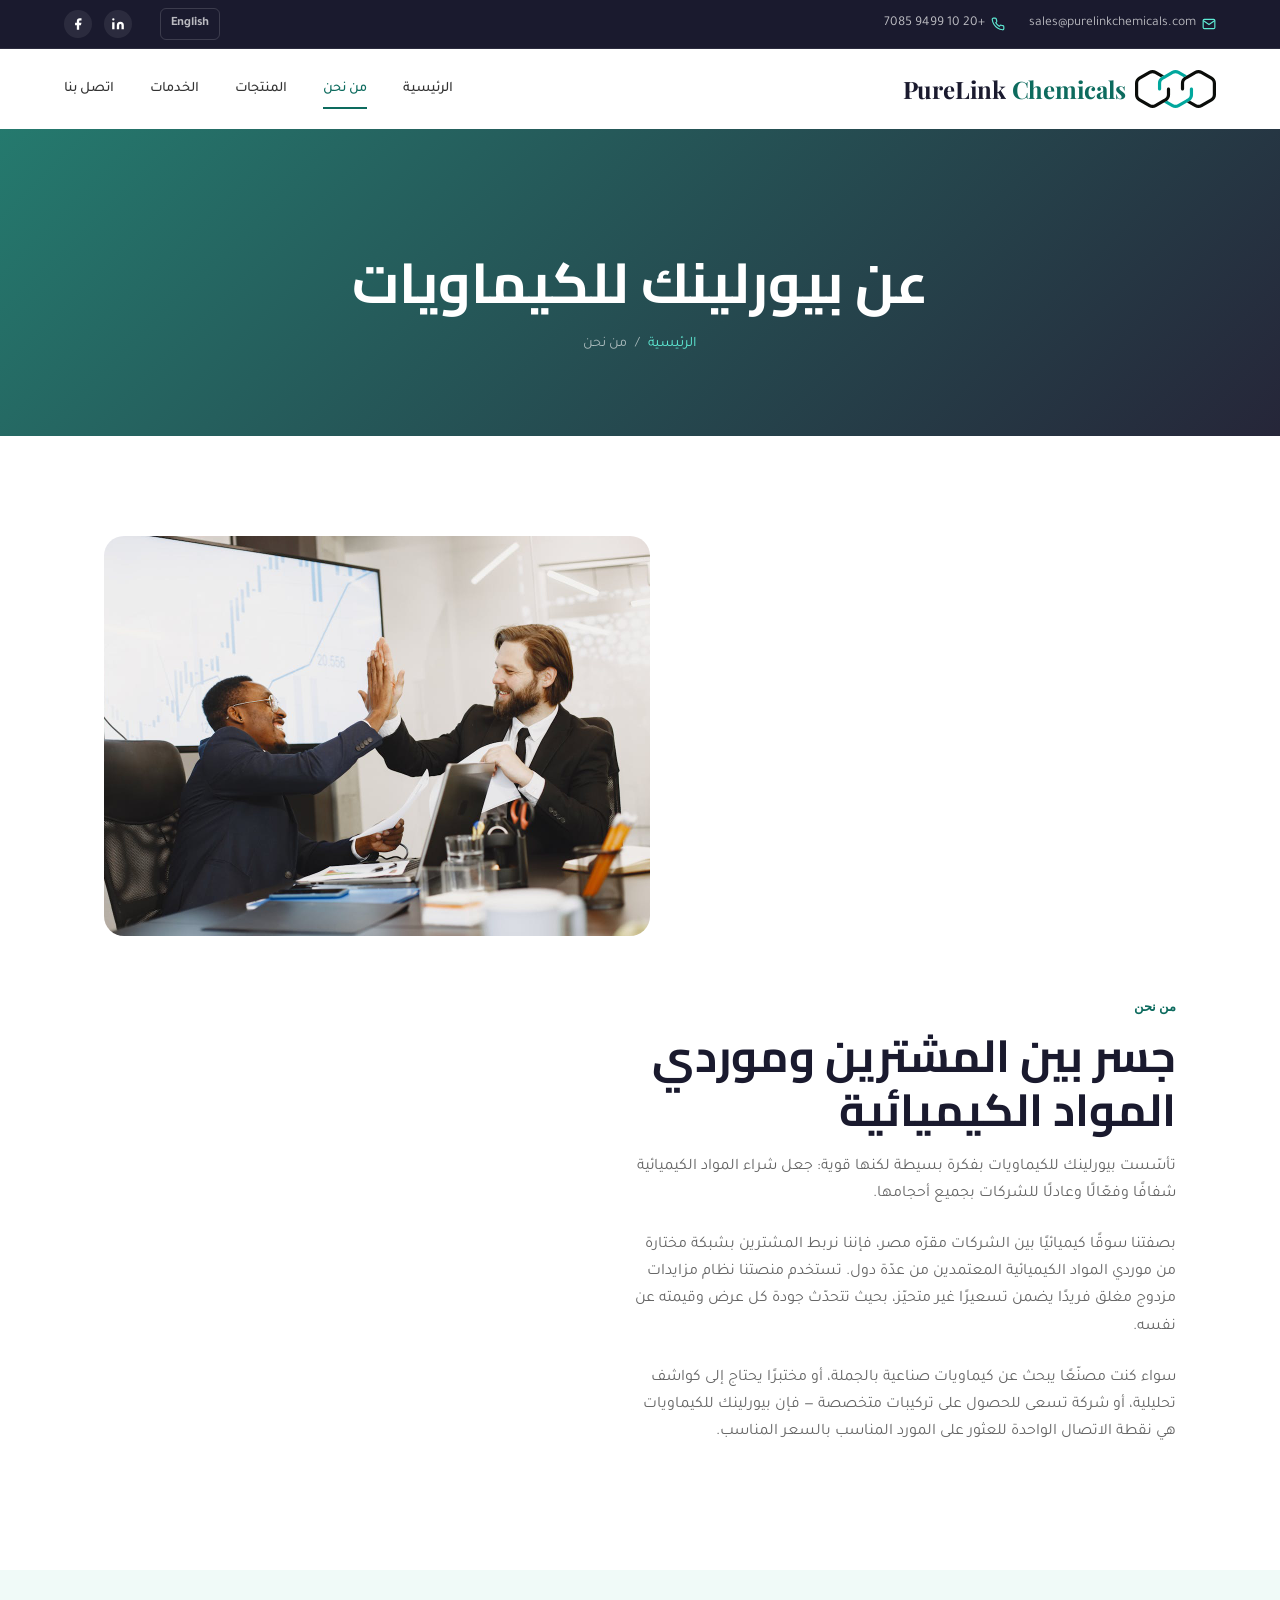
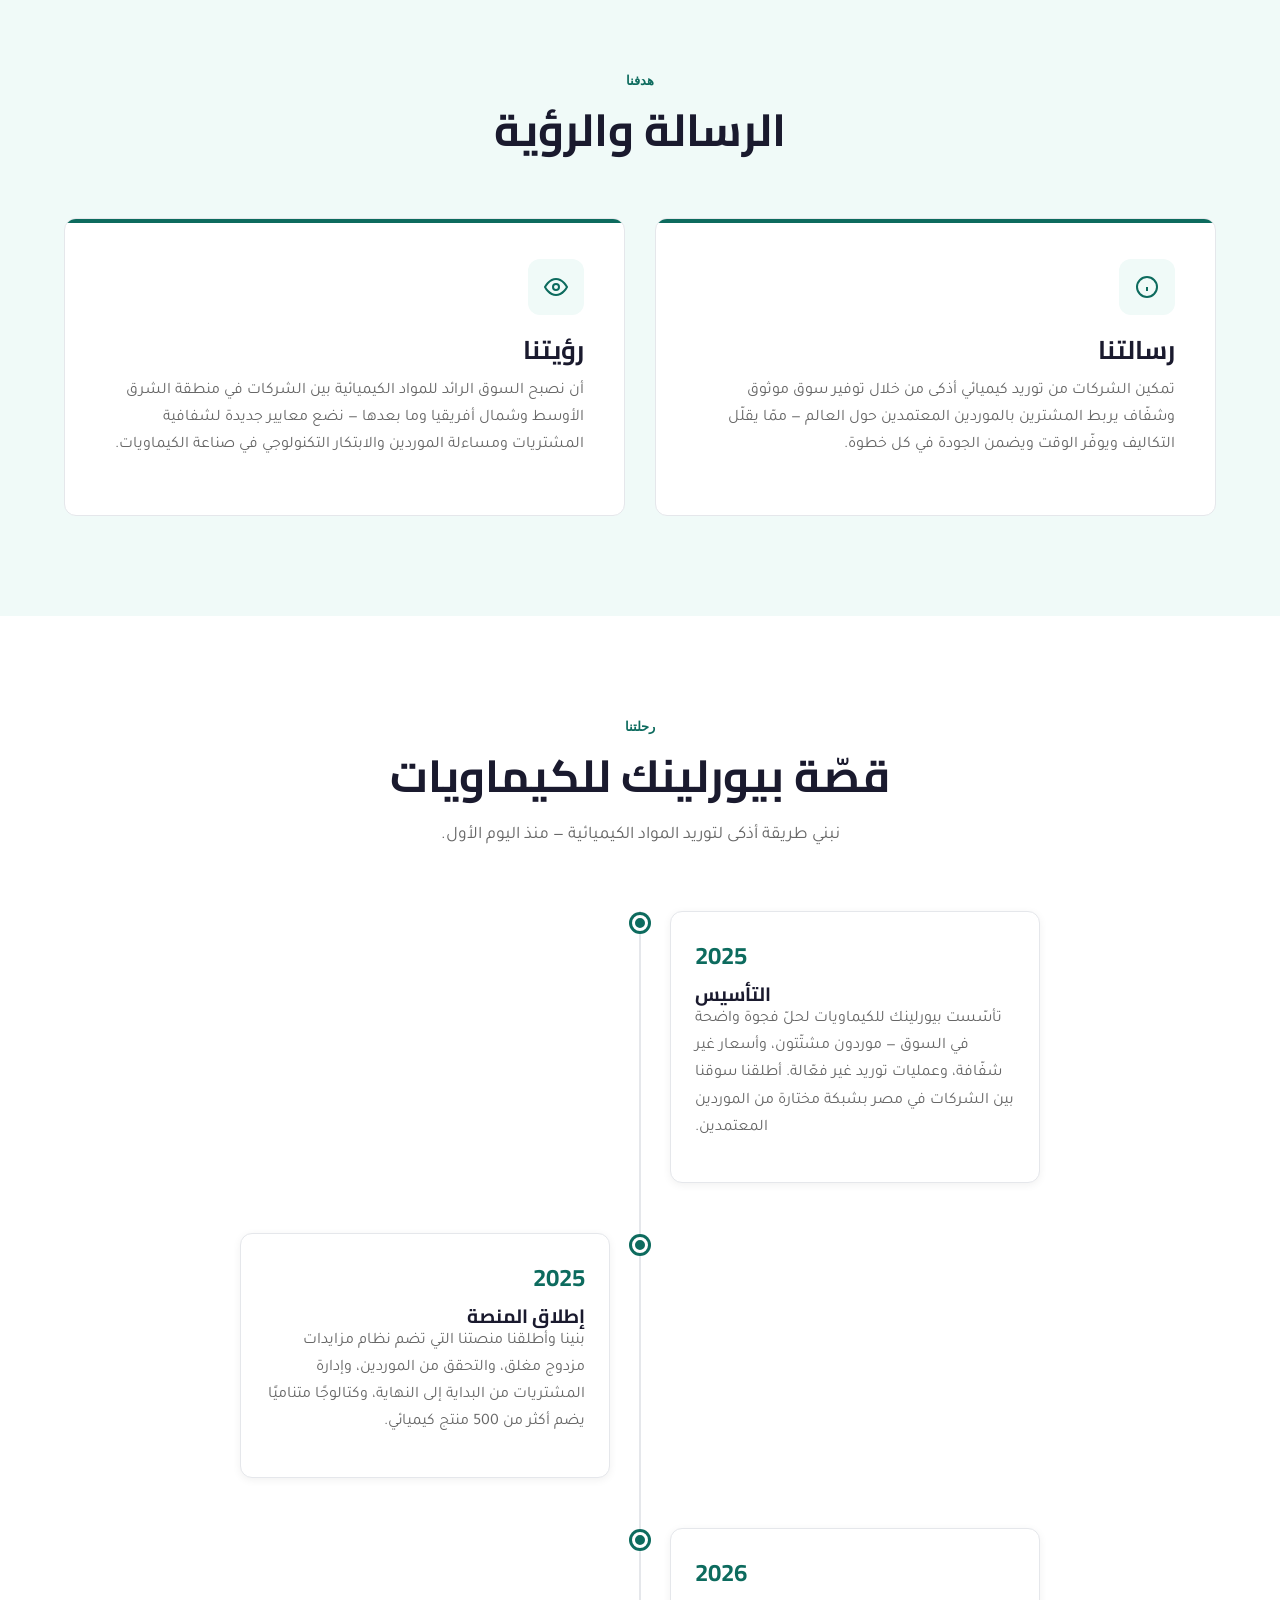
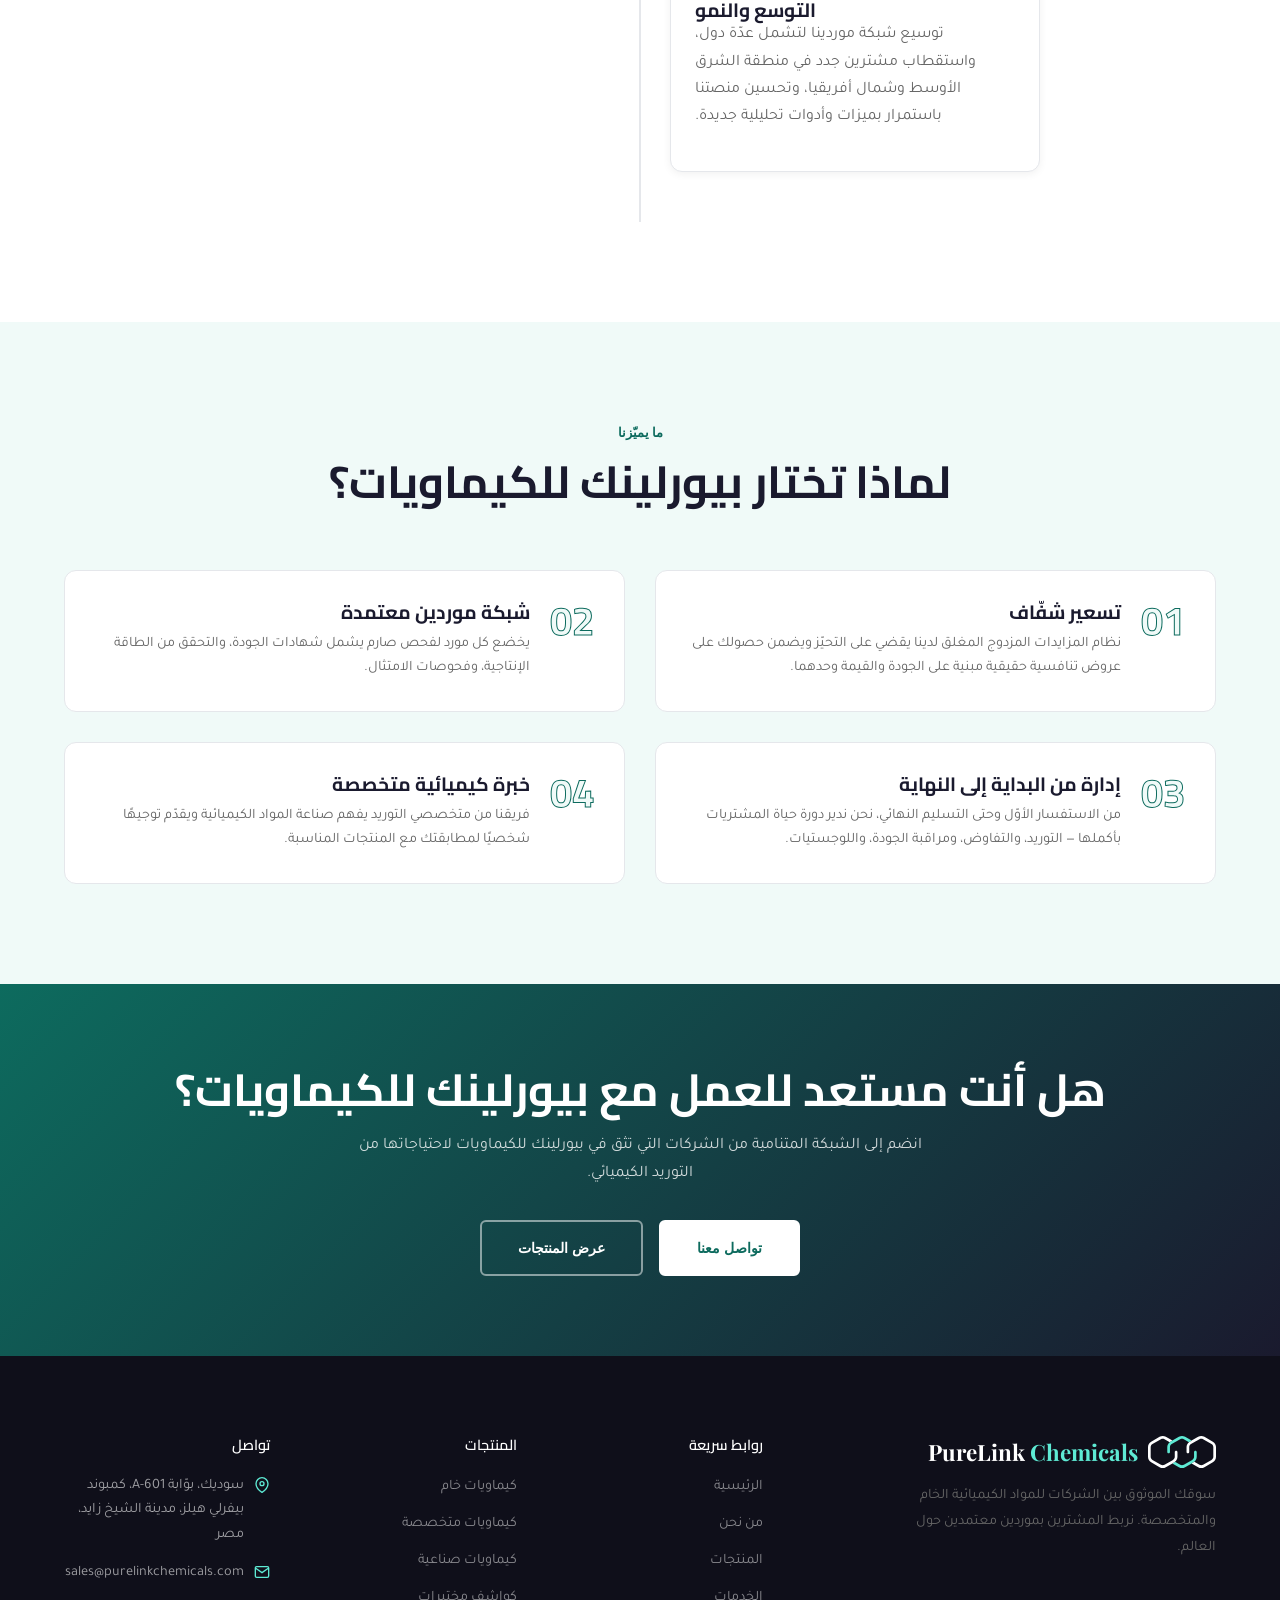
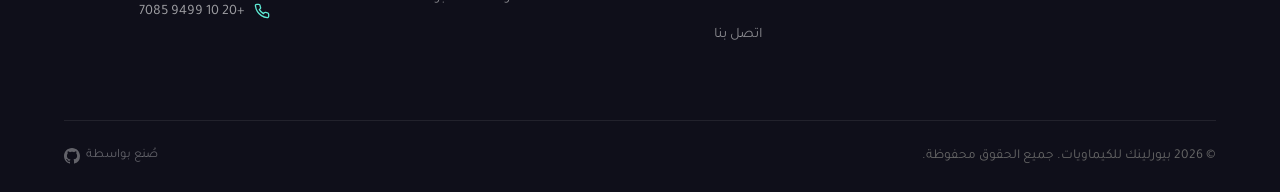
==== about-ar.html @ b77b75c4 "Add Arabic version of services page with comprehensive content and layout" ====
<!DOCTYPE html>
<html lang="ar" dir="rtl">
<head>
  <meta charset="UTF-8">
  <meta name="viewport" content="width=device-width, initial-scale=1.0">
  <meta name="description" content="عن بيورلينك للكيماويات - تعرّف على مهمّتنا ورؤيتنا ورحلتنا كسوق رائد للمواد الكيميائية بين الشركات.">
  <title>من نحن | بيورلينك للكيماويات</title>
  <link rel="preconnect" href="https://fonts.googleapis.com">
  <link rel="preconnect" href="https://fonts.gstatic.com" crossorigin>
  <link href="https://fonts.googleapis.com/css2?family=Inter:wght@300;400;500;600;700&family=Playfair+Display:wght@400;700&display=swap" rel="stylesheet">
  <link href="https://fonts.googleapis.com/css2?family=Cairo:wght@400;600;700&family=Tajawal:wght@300;400;500;700&display=swap" rel="stylesheet">
  <link rel="stylesheet" href="css/style.css">
  <link rel="icon" type="image/svg+xml" href="images/logo.svg">
  <link rel="icon" type="image/png" href="images/favicon.png">
  <link rel="alternate" hreflang="en" href="about.html">
  <link rel="alternate" hreflang="ar" href="about-ar.html">
  <link rel="alternate" hreflang="x-default" href="about.html">
</head>
<body>

  <!-- Top Bar -->
  <div class="topbar">
    <div class="container flex flex--between">
      <div class="topbar__left">
        <div class="topbar__item">
          <svg viewBox="0 0 24 24" fill="none" stroke="currentColor" stroke-width="2"><path d="M4 4h16c1.1 0 2 .9 2 2v12c0 1.1-.9 2-2 2H4c-1.1 0-2-.9-2-2V6c0-1.1.9-2 2-2z"/><polyline points="22,6 12,13 2,6"/></svg>
          <a href="mailto:sales@purelinkchemicals.com">sales@purelinkchemicals.com</a>
        </div>
        <div class="topbar__item">
          <svg viewBox="0 0 24 24" fill="none" stroke="currentColor" stroke-width="2"><path d="M22 16.92v3a2 2 0 0 1-2.18 2 19.79 19.79 0 0 1-8.63-3.07 19.5 19.5 0 0 1-6-6 19.79 19.79 0 0 1-3.07-8.67A2 2 0 0 1 4.11 2h3a2 2 0 0 1 2 1.72c.127.96.361 1.903.7 2.81a2 2 0 0 1-.45 2.11L8.09 9.91a16 16 0 0 0 6 6l1.27-1.27a2 2 0 0 1 2.11-.45c.907.339 1.85.573 2.81.7A2 2 0 0 1 22 16.92z"/></svg>
          <a href="tel:+201094997085">+20 10 9499 7085</a>
        </div>
      </div>
      <div class="topbar__right">
        <a href="about.html" class="topbar__lang" hreflang="en" lang="en">English</a>
        <div class="topbar__social">
          <a href="#" aria-label="LinkedIn"><svg viewBox="0 0 24 24"><path d="M16 8a6 6 0 0 1 6 6v7h-4v-7a2 2 0 0 0-2-2 2 2 0 0 0-2 2v7h-4v-7a6 6 0 0 1 6-6z M2 9h4v12H2z M4 2a2 2 0 1 1 0 4 2 2 0 0 1 0-4z"/></svg></a>
          <a href="#" aria-label="Facebook"><svg viewBox="0 0 24 24"><path d="M18 2h-3a5 5 0 0 0-5 5v3H7v4h3v8h4v-8h3l1-4h-4V7a1 1 0 0 1 1-1h3z"/></svg></a>
        </div>
      </div>
    </div>
  </div>

  <!-- Header -->
  <header class="header">
    <div class="header__inner">
      <a href="index-ar.html" class="header__logo">
        <img src="images/logo.svg" alt="PureLink Chemicals">
        <span class="header__logo-text">PureLink <span>Chemicals</span></span>
      </a>
      <nav class="nav" id="nav">
        <a href="index-ar.html" class="nav__link">الرئيسية</a>
        <a href="about-ar.html" class="nav__link nav__link--active">من نحن</a>
        <a href="products-ar.html" class="nav__link">المنتجات</a>
        <a href="services-ar.html" class="nav__link">الخدمات</a>
        <a href="contact-ar.html" class="nav__link">اتصل بنا</a>
      </nav>
      <button class="nav-toggle" aria-label="تبديل التنقل">
        <span></span><span></span><span></span>
      </button>
    </div>
  </header>

  <!-- Page Hero -->
  <section class="page-hero">
    <div class="container">
      <h1 class="page-hero__title">عن بيورلينك للكيماويات</h1>
      <div class="page-hero__breadcrumb">
        <a href="index-ar.html">الرئيسية</a>
        <span>/</span>
        <span>من نحن</span>
      </div>
    </div>
  </section>

  <!-- Who We Are -->
  <section class="section">
    <div class="container">
      <div class="content-row">
        <div class="content-row__image reveal-left" style="background-image: url('images/about-team.jpg');">
        </div>
        <div class="content-row__body reveal-right">
          <span class="section-label">من نحن</span>
          <h2>جسر بين المشترين وموردي المواد الكيميائية</h2>
          <p>تأسّست بيورلينك للكيماويات بفكرة بسيطة لكنها قوية: جعل شراء المواد الكيميائية شفافًا وفعّالًا وعادلًا للشركات بجميع أحجامها.</p>
          <p>بصفتنا سوقًا كيميائيًا بين الشركات مقرّه مصر، فإننا نربط المشترين بشبكة مختارة من موردي المواد الكيميائية المعتمدين من عدّة دول. تستخدم منصتنا نظام مزايدات مزدوج مغلق فريدًا يضمن تسعيرًا غير متحيّز، بحيث تتحدّث جودة كل عرض وقيمته عن نفسه.</p>
          <p>سواء كنت مصنّعًا يبحث عن كيماويات صناعية بالجملة، أو مختبرًا يحتاج إلى كواشف تحليلية، أو شركة تسعى للحصول على تركيبات متخصصة — فإن بيورلينك للكيماويات هي نقطة الاتصال الواحدة للعثور على المورد المناسب بالسعر المناسب.</p>
        </div>
      </div>
    </div>
  </section>

  <!-- Mission & Vision -->
  <section class="section section--light">
    <div class="container">
      <div class="text-center reveal" style="margin-bottom: 60px;">
        <span class="section-label">هدفنا</span>
        <h2 class="section-title">الرسالة والرؤية</h2>
      </div>
      <div class="grid grid--2">
        <div class="mv-card reveal">
          <div class="mv-card__icon">
            <svg viewBox="0 0 24 24" fill="none" stroke-width="2"><circle cx="12" cy="12" r="10"/><path d="M12 16v-4"/><path d="M12 8h.01"/></svg>
          </div>
          <h3>رسالتنا</h3>
          <p>تمكين الشركات من توريد كيميائي أذكى من خلال توفير سوق موثوق وشفّاف يربط المشترين بالموردين المعتمدين حول العالم — ممّا يقلّل التكاليف ويوفّر الوقت ويضمن الجودة في كل خطوة.</p>
        </div>
        <div class="mv-card reveal">
          <div class="mv-card__icon">
            <svg viewBox="0 0 24 24" fill="none" stroke-width="2"><path d="M1 12s4-8 11-8 11 8 11 8-4 8-11 8-11-8-11-8z"/><circle cx="12" cy="12" r="3"/></svg>
          </div>
          <h3>رؤيتنا</h3>
          <p>أن نصبح السوق الرائد للمواد الكيميائية بين الشركات في منطقة الشرق الأوسط وشمال أفريقيا وما بعدها — نضع معايير جديدة لشفافية المشتريات ومساءلة الموردين والابتكار التكنولوجي في صناعة الكيماويات.</p>
        </div>
      </div>
    </div>
  </section>

  <!-- Timeline / Our Journey -->
  <section class="section">
    <div class="container">
      <div class="text-center reveal" style="margin-bottom: 60px;">
        <span class="section-label">رحلتنا</span>
        <h2 class="section-title">قصّة بيورلينك للكيماويات</h2>
        <p class="section-subtitle centered">نبني طريقة أذكى لتوريد المواد الكيميائية — منذ اليوم الأول.</p>
      </div>

      <div class="timeline">
        <div class="timeline__item reveal">
          <div class="timeline__dot"></div>
          <div class="timeline__content">
            <div class="timeline__year">2025</div>
            <h4>التأسيس</h4>
            <p>تأسّست بيورلينك للكيماويات لحلّ فجوة واضحة في السوق — موردون مشتّتون، وأسعار غير شفّافة، وعمليات توريد غير فعّالة. أطلقنا سوقنا بين الشركات في مصر بشبكة مختارة من الموردين المعتمدين.</p>
          </div>
        </div>

        <div class="timeline__item reveal">
          <div class="timeline__dot"></div>
          <div class="timeline__content">
            <div class="timeline__year">2025</div>
            <h4>إطلاق المنصة</h4>
            <p>بنينا وأطلقنا منصتنا التي تضم نظام مزايدات مزدوج مغلق، والتحقق من الموردين، وإدارة المشتريات من البداية إلى النهاية، وكتالوجًا متناميًا يضم أكثر من 500 منتج كيميائي.</p>
          </div>
        </div>

        <div class="timeline__item reveal">
          <div class="timeline__dot"></div>
          <div class="timeline__content">
            <div class="timeline__year">2026</div>
            <h4>التوسع والنمو</h4>
            <p>توسيع شبكة موردينا لتشمل عدّة دول، واستقطاب مشترين جدد في منطقة الشرق الأوسط وشمال أفريقيا، وتحسين منصتنا باستمرار بميزات وأدوات تحليلية جديدة.</p>
          </div>
        </div>
      </div>
    </div>
  </section>

  <!-- Why Choose Us -->
  <section class="section section--light">
    <div class="container">
      <div class="text-center reveal" style="margin-bottom: 60px;">
        <span class="section-label">ما يميّزنا</span>
        <h2 class="section-title">لماذا تختار بيورلينك للكيماويات؟</h2>
      </div>

      <div class="grid grid--2">
        <div class="why-card reveal">
          <div class="why-card__number">01</div>
          <div>
            <h4>تسعير شفّاف</h4>
            <p>نظام المزايدات المزدوج المغلق لدينا يقضي على التحيّز ويضمن حصولك على عروض تنافسية حقيقية مبنية على الجودة والقيمة وحدهما.</p>
          </div>
        </div>
        <div class="why-card reveal">
          <div class="why-card__number">02</div>
          <div>
            <h4>شبكة موردين معتمدة</h4>
            <p>يخضع كل مورد لفحص صارم يشمل شهادات الجودة، والتحقق من الطاقة الإنتاجية، وفحوصات الامتثال.</p>
          </div>
        </div>
        <div class="why-card reveal">
          <div class="why-card__number">03</div>
          <div>
            <h4>إدارة من البداية إلى النهاية</h4>
            <p>من الاستفسار الأوّل وحتى التسليم النهائي، نحن ندير دورة حياة المشتريات بأكملها — التوريد، والتفاوض، ومراقبة الجودة، واللوجستيات.</p>
          </div>
        </div>
        <div class="why-card reveal">
          <div class="why-card__number">04</div>
          <div>
            <h4>خبرة كيميائية متخصصة</h4>
            <p>فريقنا من متخصصي التوريد يفهم صناعة المواد الكيميائية ويقدّم توجيهًا شخصيًا لمطابقتك مع المنتجات المناسبة.</p>
          </div>
        </div>
      </div>
    </div>
  </section>

  <!-- CTA -->
  <section class="cta-banner">
    <div class="container reveal">
      <h2>هل أنت مستعد للعمل مع بيورلينك للكيماويات؟</h2>
      <p>انضم إلى الشبكة المتنامية من الشركات التي تثق في بيورلينك للكيماويات لاحتياجاتها من التوريد الكيميائي.</p>
      <div style="display: flex; gap: 16px; justify-content: center; flex-wrap: wrap;">
        <a href="contact-ar.html" class="btn btn--white">تواصل معنا</a>
        <a href="products-ar.html" class="btn btn--outline-white">عرض المنتجات</a>
      </div>
    </div>
  </section>

  <!-- Footer -->
  <footer class="footer">
    <div class="container">
      <div class="footer__grid">
        <div>
          <div class="footer__logo">
            <img src="images/logo-white.svg" alt="PureLink Chemicals">
            <div class="footer__logo-text">PureLink <span>Chemicals</span></div>
          </div>
          <p class="footer__brand-text">سوقك الموثوق بين الشركات للمواد الكيميائية الخام والمتخصصة. نربط المشترين بموردين معتمدين حول العالم.</p>
        </div>
        <div>
          <h4 class="footer__title">روابط سريعة</h4>
          <ul class="footer__links">
            <li><a href="index-ar.html">الرئيسية</a></li>
            <li><a href="about-ar.html">من نحن</a></li>
            <li><a href="products-ar.html">المنتجات</a></li>
            <li><a href="services-ar.html">الخدمات</a></li>
            <li><a href="contact-ar.html">اتصل بنا</a></li>
          </ul>
        </div>
        <div>
          <h4 class="footer__title">المنتجات</h4>
          <ul class="footer__links">
            <li><a href="products-ar.html">كيماويات خام</a></li>
            <li><a href="products-ar.html">كيماويات متخصصة</a></li>
            <li><a href="products-ar.html">كيماويات صناعية</a></li>
            <li><a href="products-ar.html">كواشف مختبرات</a></li>
          </ul>
        </div>
        <div>
          <h4 class="footer__title">تواصل</h4>
          <div class="footer__contact-item">
            <svg viewBox="0 0 24 24" fill="none" stroke-width="2"><path d="M21 10c0 7-9 13-9 13s-9-6-9-13a9 9 0 0 1 18 0z"/><circle cx="12" cy="10" r="3"/></svg>
            <span>سوديك، بوّابة A-601، كمبوند بيفرلي هيلز، مدينة الشيخ زايد، مصر</span>
          </div>
          <div class="footer__contact-item">
            <svg viewBox="0 0 24 24" fill="none" stroke-width="2"><path d="M4 4h16c1.1 0 2 .9 2 2v12c0 1.1-.9 2-2 2H4c-1.1 0-2-.9-2-2V6c0-1.1.9-2 2-2z"/><polyline points="22,6 12,13 2,6"/></svg>
            <a href="mailto:sales@purelinkchemicals.com">sales@purelinkchemicals.com</a>
          </div>
          <div class="footer__contact-item">
            <svg viewBox="0 0 24 24" fill="none" stroke-width="2"><path d="M22 16.92v3a2 2 0 0 1-2.18 2 19.79 19.79 0 0 1-8.63-3.07 19.5 19.5 0 0 1-6-6 19.79 19.79 0 0 1-3.07-8.67A2 2 0 0 1 4.11 2h3a2 2 0 0 1 2 1.72c.127.96.361 1.903.7 2.81a2 2 0 0 1-.45 2.11L8.09 9.91a16 16 0 0 0 6 6l1.27-1.27a2 2 0 0 1 2.11-.45c.907.339 1.85.573 2.81.7A2 2 0 0 1 22 16.92z"/></svg>
            <a href="tel:+201094997085">+20 10 9499 7085</a>
          </div>
        </div>
      </div>
      <div class="footer__bottom">
        <p>&copy; 2026 بيورلينك للكيماويات. جميع الحقوق محفوظة.</p>
        <a href="https://github.com/ahmed0magdy" target="_blank" rel="noopener noreferrer" class="footer__credit-link">صُنع بواسطة <svg viewBox="0 0 24 24" fill="currentColor"><path d="M12 0C5.37 0 0 5.37 0 12c0 5.31 3.435 9.795 8.205 11.385.6.105.825-.255.825-.57 0-.285-.015-1.23-.015-2.235-3.015.555-3.795-.735-4.035-1.41-.135-.345-.72-1.41-1.23-1.695-.42-.225-1.02-.78-.015-.795.945-.015 1.62.87 1.845 1.23 1.08 1.815 2.805 1.305 3.495.99.105-.78.42-1.305.765-1.605-2.67-.3-5.46-1.335-5.46-5.925 0-1.305.465-2.385 1.23-3.225-.12-.3-.54-1.53.12-3.18 0 0 1.005-.315 3.3 1.23.96-.27 1.98-.405 3-.405s2.04.135 3 .405c2.295-1.56 3.3-1.23 3.3-1.23.66 1.65.24 2.88.12 3.18.765.84 1.23 1.905 1.23 3.225 0 4.605-2.805 5.625-5.475 5.925.435.375.81 1.095.81 2.22 0 1.605-.015 2.895-.015 3.3 0 .315.225.69.825.57A12.02 12.02 0 0 0 24 12c0-6.63-5.37-12-12-12z"/></svg></a>
      </div>
    </div>
  </footer>

  <button class="back-to-top" aria-label="العودة إلى الأعلى">
    <svg viewBox="0 0 24 24" stroke-width="2"><polyline points="18 15 12 9 6 15"/></svg>
  </button>

  <script src="js/main.js"></script>
</body>
</html>
---- css/style.css ----
/* ============================================
   PureLink Chemicals - Modern Corporate Site
   Design: Agritrade-inspired, B2B Chemical
   Fonts: Playfair Display + Inter
   ============================================ */

/* --- Reset & Base --- */
*, *::before, *::after { box-sizing: border-box; margin: 0; padding: 0; }

html {
  scroll-behavior: smooth;
  scroll-padding-top: 80px;
}

body {
  font-family: 'Inter', -apple-system, BlinkMacSystemFont, sans-serif;
  font-size: 16px;
  line-height: 1.7;
  color: #333;
  background: #fff;
  -webkit-font-smoothing: antialiased;
  -moz-osx-font-smoothing: grayscale;
  overflow-x: hidden;
}

img { max-width: 100%; height: auto; display: block; }
a { text-decoration: none; color: inherit; transition: color 0.3s ease; }
ul, ol { list-style: none; }

/* --- CSS Variables --- */
:root {
  --primary: #0D6B5E;
  --primary-dark: #095349;
  --primary-light: #16A085;
  --secondary: #1A1A2E;
  --accent: #5EEAD4;
  --light-bg: #F0FAF8;
  --white: #FFFFFF;
  --text: #333333;
  --text-light: #666666;
  --text-muted: #999999;
  --border: #E5E7EB;
  --shadow-sm: 0 2px 8px rgba(0,0,0,0.06);
  --shadow-md: 0 4px 20px rgba(0,0,0,0.08);
  --shadow-lg: 0 12px 40px rgba(0,0,0,0.12);
  --shadow-primary: 0 6px 20px rgba(13,107,94,0.25);
  --radius-sm: 6px;
  --radius-md: 12px;
  --radius-lg: 20px;
  --transition: 0.3s cubic-bezier(0.4, 0, 0.2, 1);
  --container: 1200px;
}

/* --- Typography --- */
h1, h2, h3, h4, h5, h6 {
  font-family: 'Playfair Display', Georgia, serif;
  font-weight: 700;
  line-height: 1.2;
  color: var(--secondary);
}

h1 { font-size: clamp(2.2rem, 5vw, 3.5rem); }
h2 { font-size: clamp(1.8rem, 4vw, 2.8rem); }
h3 { font-size: clamp(1.3rem, 3vw, 1.6rem); }
h4 { font-size: 1.2rem; }

p { margin-bottom: 1rem; color: var(--text-light); }

.section-label {
  font-family: 'Inter', sans-serif;
  font-size: 0.8rem;
  font-weight: 700;
  text-transform: uppercase;
  letter-spacing: 0.2em;
  color: var(--primary);
  margin-bottom: 0.75rem;
  display: block;
}

.section-title { margin-bottom: 1rem; }

.section-subtitle {
  font-size: 1.1rem;
  color: var(--text-light);
  max-width: 600px;
  line-height: 1.8;
}

.section-subtitle.centered { margin-left: auto; margin-right: auto; text-align: center; }

/* --- Layout --- */
.container {
  width: 100%;
  max-width: var(--container);
  margin: 0 auto;
  padding: 0 24px;
}

.section {
  padding: 100px 0;
}

.section--light { background: var(--light-bg); }
.section--dark {
  background: var(--secondary);
  color: var(--white);
}
.section--dark h2, .section--dark h3, .section--dark h4 { color: var(--white); }
.section--dark p { color: rgba(255,255,255,0.7); }
.section--dark .section-label { color: var(--accent); }

.section--gradient {
  background: linear-gradient(135deg, var(--primary) 0%, var(--secondary) 100%);
  color: var(--white);
}
.section--gradient h2, .section--gradient h3 { color: var(--white); }
.section--gradient p { color: rgba(255,255,255,0.85); }

.text-center { text-align: center; }
.text-white { color: var(--white) !important; }

.grid {
  display: grid;
  gap: 30px;
}
.grid--2 { grid-template-columns: repeat(2, 1fr); }
.grid--3 { grid-template-columns: repeat(3, 1fr); }
.grid--4 { grid-template-columns: repeat(4, 1fr); }

.flex { display: flex; }
.flex--center { align-items: center; justify-content: center; }
.flex--between { align-items: center; justify-content: space-between; }
.flex--gap { gap: 30px; }

/* --- Buttons --- */
.btn {
  display: inline-block;
  padding: 14px 36px;
  font-family: 'Inter', sans-serif;
  font-size: 0.9rem;
  font-weight: 600;
  text-transform: uppercase;
  letter-spacing: 0.08em;
  border: 2px solid transparent;
  border-radius: var(--radius-sm);
  cursor: pointer;
  transition: all var(--transition);
  text-align: center;
}

.btn--primary {
  background: var(--primary);
  color: var(--white);
  border-color: var(--primary);
}
.btn--primary:hover {
  background: var(--primary-dark);
  border-color: var(--primary-dark);
  transform: translateY(-2px);
  box-shadow: var(--shadow-primary);
}

.btn--secondary {
  background: transparent;
  color: var(--primary);
  border-color: var(--primary);
}
.btn--secondary:hover {
  background: var(--primary);
  color: var(--white);
  transform: translateY(-2px);
}

.btn--white {
  background: var(--white);
  color: var(--primary);
  border-color: var(--white);
}
.btn--white:hover {
  background: transparent;
  color: var(--white);
  border-color: var(--white);
  transform: translateY(-2px);
}

.btn--outline-white {
  background: transparent;
  color: var(--white);
  border-color: rgba(255,255,255,0.5);
}
.btn--outline-white:hover {
  background: var(--white);
  color: var(--primary);
  transform: translateY(-2px);
}

/* --- Top Bar --- */
.topbar {
  background: var(--secondary);
  padding: 8px 0;
  font-size: 0.85rem;
  color: rgba(255,255,255,0.7);
  border-bottom: 1px solid rgba(255,255,255,0.08);
}

.topbar a {
  color: rgba(255,255,255,0.7);
  transition: color 0.3s ease;
}
.topbar a:hover { color: var(--accent); }

.topbar__left { display: flex; gap: 24px; align-items: center; }
.topbar__right { display: flex; gap: 16px; align-items: center; }

.topbar__item {
  display: flex;
  align-items: center;
  gap: 6px;
}

.topbar__item svg {
  width: 14px;
  height: 14px;
  stroke: var(--accent);
  flex-shrink: 0;
}

.topbar__social { display: flex; gap: 12px; }
.topbar__social a {
  display: flex;
  align-items: center;
  justify-content: center;
  width: 28px;
  height: 28px;
  border-radius: 50%;
  background: rgba(255,255,255,0.08);
  transition: all 0.3s ease;
}
.topbar__social a:hover {
  background: var(--primary);
  transform: translateY(-2px);
}
.topbar__social svg { width: 14px; height: 14px; fill: #fff; }

/* --- Header / Navigation --- */
.header {
  background: var(--white);
  position: sticky;
  top: 0;
  z-index: 1000;
  transition: all var(--transition);
}

.header--scrolled {
  box-shadow: var(--shadow-md);
}

.header__inner {
  display: flex;
  align-items: center;
  justify-content: space-between;
  padding: 0 24px;
  max-width: var(--container);
  margin: 0 auto;
  height: 80px;
}

.header__logo {
  display: flex;
  align-items: center;
  gap: 10px;
}

.header__logo img {
  height: 38px;
  width: auto;
}

.header__logo-text {
  font-family: 'Playfair Display', Georgia, serif;
  font-size: 1.5rem;
  font-weight: 700;
  color: var(--secondary);
  letter-spacing: -0.01em;
  line-height: 1;
  white-space: nowrap;
}

.header__logo-text span {
  color: var(--primary);
}

.nav { display: flex; align-items: center; gap: 36px; }

.nav__link {
  font-size: 0.9rem;
  font-weight: 500;
  text-transform: uppercase;
  letter-spacing: 0.06em;
  color: var(--text);
  position: relative;
  padding: 8px 0;
}

.nav__link::after {
  content: '';
  position: absolute;
  bottom: 0;
  left: 50%;
  width: 0;
  height: 2px;
  background: var(--primary);
  transition: all 0.3s ease;
  transform: translateX(-50%);
}

.nav__link:hover, .nav__link--active {
  color: var(--primary);
}

.nav__link:hover::after, .nav__link--active::after {
  width: 100%;
}

.nav__cta {
  padding: 10px 24px;
  font-size: 0.85rem;
}

/* Mobile menu toggle */
.nav-toggle {
  display: none;
  background: none;
  border: none;
  cursor: pointer;
  padding: 8px;
  z-index: 1001;
}

.nav-toggle span {
  display: block;
  width: 24px;
  height: 2px;
  background: var(--text);
  margin: 6px 0;
  transition: all 0.3s ease;
}

.nav-toggle.active span:nth-child(1) {
  transform: rotate(45deg) translate(5px, 5px);
}
.nav-toggle.active span:nth-child(2) { opacity: 0; }
.nav-toggle.active span:nth-child(3) {
  transform: rotate(-45deg) translate(6px, -6px);
}

/* --- Hero Banner --- */
.hero {
  position: relative;
  min-height: 90vh;
  display: flex;
  align-items: center;
  background: linear-gradient(135deg, rgba(13,107,94,0.9) 0%, rgba(26,26,46,0.95) 100%),
              url('../images/hero-bg.jpg') center/cover no-repeat;
  color: var(--white);
  overflow: hidden;
}

.hero__content {
  position: relative;
  z-index: 2;
  max-width: 700px;
}

.hero__label {
  font-size: 0.85rem;
  font-weight: 600;
  text-transform: uppercase;
  letter-spacing: 0.2em;
  color: var(--accent);
  margin-bottom: 1.25rem;
  display: block;
}

.hero__title {
  color: var(--white);
  margin-bottom: 1.5rem;
  text-shadow: 0 2px 10px rgba(0,0,0,0.2);
}

.hero__text {
  font-size: 1.15rem;
  line-height: 1.8;
  color: rgba(255,255,255,0.85);
  margin-bottom: 2.5rem;
  max-width: 550px;
}

.hero__buttons { display: flex; gap: 16px; flex-wrap: wrap; }

.hero__decoration {
  position: absolute;
  right: -10%;
  top: 50%;
  transform: translateY(-50%);
  width: 500px;
  height: 500px;
  border-radius: 50%;
  border: 1px solid rgba(255,255,255,0.06);
  z-index: 1;
}

.hero__decoration::before {
  content: '';
  position: absolute;
  inset: 40px;
  border-radius: 50%;
  border: 1px solid rgba(255,255,255,0.04);
}

/* Page Hero (inner pages) */
.page-hero {
  position: relative;
  padding: 120px 0 80px;
  background: linear-gradient(135deg, rgba(13,107,94,0.9) 0%, rgba(26,26,46,0.95) 100%);
  color: var(--white);
  text-align: center;
}

.page-hero__title {
  color: var(--white);
  margin-bottom: 1rem;
}

.page-hero__breadcrumb {
  display: flex;
  justify-content: center;
  gap: 8px;
  font-size: 0.9rem;
  color: rgba(255,255,255,0.6);
}

.page-hero__breadcrumb a { color: var(--accent); }
.page-hero__breadcrumb a:hover { text-decoration: underline; }

/* --- Marquee --- */
.marquee {
  background: var(--secondary);
  padding: 20px 0;
  overflow: hidden;
  white-space: nowrap;
  cursor: grab;
  user-select: none;
  -webkit-user-select: none;
}

.marquee--dragging {
  cursor: grabbing;
}

.marquee__inner {
  display: inline-flex;
  flex-shrink: 0;
  animation: marquee 30s linear infinite;
  will-change: transform;
  min-width: 200%;
}

.marquee__inner--paused {
  animation-play-state: paused;
}

.marquee__item {
  font-family: 'Playfair Display', Georgia, serif;
  font-size: 1.4rem;
  font-weight: 700;
  color: rgba(255,255,255,0.12);
  text-transform: uppercase;
  letter-spacing: 0.1em;
  padding: 0 20px;
  flex-shrink: 0;
}

.marquee__item span {
  color: rgba(255,255,255,0.25);
  margin: 0 16px;
}

@keyframes marquee {
  0% { transform: translateX(0); }
  100% { transform: translateX(-50%); }
}

/* --- Feature Cards --- */
.feature-card {
  background: var(--white);
  padding: 40px 30px;
  border-radius: var(--radius-md);
  border: 1px solid var(--border);
  text-align: center;
  transition: all var(--transition);
}

.feature-card:hover {
  transform: translateY(-8px);
  box-shadow: 0 12px 30px rgba(13,107,94,0.1);
  border-color: rgba(13,107,94,0.2);
}

.feature-card__icon {
  width: 64px;
  height: 64px;
  background: var(--light-bg);
  border-radius: var(--radius-md);
  display: flex;
  align-items: center;
  justify-content: center;
  margin: 0 auto 20px;
  transition: all var(--transition);
}

.feature-card:hover .feature-card__icon {
  background: var(--primary);
}

.feature-card__icon svg {
  width: 28px;
  height: 28px;
  stroke: var(--primary);
  fill: none;
  stroke-width: 1.5;
  transition: all var(--transition);
}

.feature-card:hover .feature-card__icon svg { stroke: var(--white); }

.feature-card__title {
  font-family: 'Inter', sans-serif;
  font-size: 1.05rem;
  font-weight: 600;
  margin-bottom: 10px;
  color: var(--secondary);
}

.feature-card__text {
  font-size: 0.9rem;
  color: var(--text-light);
  margin-bottom: 0;
}

/* --- Stats --- */
.stats {
  display: grid;
  grid-template-columns: repeat(4, 1fr);
  gap: 30px;
  text-align: center;
}

.stat__value {
  font-family: 'Playfair Display', Georgia, serif;
  font-size: 3rem;
  font-weight: 700;
  color: var(--accent);
  line-height: 1;
  margin-bottom: 8px;
}

.stat__label {
  font-size: 0.85rem;
  text-transform: uppercase;
  letter-spacing: 0.1em;
  font-weight: 500;
  color: rgba(255,255,255,0.6);
}

/* --- Product/Category Cards --- */
.category-card {
  position: relative;
  border-radius: var(--radius-md);
  overflow: hidden;
  background: var(--white);
  border: 1px solid var(--border);
  transition: all var(--transition);
}

.category-card:hover {
  transform: translateY(-6px);
  box-shadow: var(--shadow-lg);
}

.category-card__image {
  height: 220px;
  background: linear-gradient(135deg, var(--primary-light), var(--primary-dark));
  display: flex;
  align-items: center;
  justify-content: center;
  overflow: hidden;
}

.category-card__image svg {
  width: 64px;
  height: 64px;
  stroke: var(--white);
  fill: none;
  stroke-width: 1.2;
  opacity: 0.8;
}

.category-card__body {
  padding: 24px;
}

.category-card__title {
  font-family: 'Inter', sans-serif;
  font-size: 1.1rem;
  font-weight: 600;
  color: var(--secondary);
  margin-bottom: 8px;
}

.category-card__text {
  font-size: 0.9rem;
  color: var(--text-light);
  margin-bottom: 16px;
}

.category-card__link {
  font-size: 0.85rem;
  font-weight: 600;
  text-transform: uppercase;
  letter-spacing: 0.08em;
  color: var(--primary);
  display: inline-flex;
  align-items: center;
  gap: 6px;
}

.category-card__link:hover { gap: 10px; }

.category-card__link svg {
  width: 16px;
  height: 16px;
  stroke: var(--primary);
  fill: none;
  transition: all 0.3s ease;
}

/* --- Alternating Content Sections --- */
.content-row {
  display: grid;
  grid-template-columns: 1fr 1fr;
  gap: 60px;
  align-items: center;
}

.content-row--reverse { direction: rtl; }
.content-row--reverse > * { direction: ltr; }

.content-row__image {
  border-radius: var(--radius-lg);
  overflow: hidden;
  background: linear-gradient(135deg, var(--primary-light), var(--secondary));
  background-size: cover;
  background-position: center;
  min-height: 400px;
  display: flex;
  align-items: center;
  justify-content: center;
}

.content-row__image svg {
  width: 120px;
  height: 120px;
  stroke: rgba(255,255,255,0.3);
  fill: none;
  stroke-width: 0.8;
}

.content-row__body h2 { margin-bottom: 1rem; }
.content-row__body p { margin-bottom: 1.5rem; }

.content-row__list {
  margin-bottom: 2rem;
}

.content-row__list li {
  display: flex;
  align-items: flex-start;
  gap: 12px;
  padding: 8px 0;
  color: var(--text-light);
  font-size: 0.95rem;
}

.content-row__list li svg {
  width: 20px;
  height: 20px;
  stroke: var(--primary);
  fill: none;
  flex-shrink: 0;
  margin-top: 2px;
}

/* --- Process Steps --- */
.process-steps {
  display: grid;
  grid-template-columns: repeat(4, 1fr);
  gap: 30px;
  position: relative;
}

.process-steps::before {
  content: '';
  position: absolute;
  top: 48px;
  left: 15%;
  right: 15%;
  height: 2px;
  background: var(--border);
  z-index: 0;
}

.process-step {
  text-align: center;
  position: relative;
  z-index: 1;
}

.process-step__number {
  width: 96px;
  height: 96px;
  border-radius: 50%;
  background: var(--white);
  border: 2px solid var(--primary);
  display: flex;
  align-items: center;
  justify-content: center;
  margin: 0 auto 20px;
  transition: all var(--transition);
}

.process-step:hover .process-step__number {
  background: var(--primary);
}

.process-step__number svg {
  width: 36px;
  height: 36px;
  stroke: var(--primary);
  fill: none;
  stroke-width: 1.5;
  transition: all var(--transition);
}

.process-step:hover .process-step__number svg { stroke: var(--white); }

.process-step__title {
  font-family: 'Inter', sans-serif;
  font-size: 1rem;
  font-weight: 600;
  color: var(--secondary);
  margin-bottom: 8px;
}

.process-step__text {
  font-size: 0.85rem;
  color: var(--text-light);
}

/* --- Timeline --- */
.timeline {
  position: relative;
  max-width: 800px;
  margin: 0 auto;
}

.timeline::before {
  content: '';
  position: absolute;
  left: 50%;
  top: 0;
  bottom: 0;
  width: 2px;
  background: var(--border);
  transform: translateX(-50%);
}

.timeline__item {
  position: relative;
  padding: 0 0 50px;
  display: grid;
  grid-template-columns: 1fr 1fr;
  gap: 60px;
}

.timeline__dot {
  position: absolute;
  left: 50%;
  top: 4px;
  transform: translateX(-50%);
  width: 16px;
  height: 16px;
  border-radius: 50%;
  background: var(--primary);
  border: 3px solid var(--white);
  box-shadow: 0 0 0 3px var(--primary);
  z-index: 1;
}

.timeline__content {
  background: var(--white);
  padding: 24px;
  border-radius: var(--radius-md);
  border: 1px solid var(--border);
  box-shadow: var(--shadow-sm);
}

.timeline__year {
  font-family: 'Playfair Display', Georgia, serif;
  font-size: 1.5rem;
  font-weight: 700;
  color: var(--primary);
  margin-bottom: 6px;
}

.timeline__item:nth-child(odd) .timeline__content { grid-column: 1; text-align: right; }
.timeline__item:nth-child(even) .timeline__content { grid-column: 2; }

/* --- CTA Banner --- */
.cta-banner {
  position: relative;
  padding: 80px 0;
  background: linear-gradient(135deg, var(--primary) 0%, var(--secondary) 100%);
  color: var(--white);
  text-align: center;
  overflow: hidden;
}

.cta-banner h2 { color: var(--white); margin-bottom: 1rem; }
.cta-banner p { color: rgba(255,255,255,0.8); max-width: 600px; margin: 0 auto 2rem; }

/* --- Contact Form --- */
.contact-form {
  display: grid;
  gap: 20px;
}

.form-group { display: flex; flex-direction: column; gap: 6px; }

.form-group label {
  font-size: 0.85rem;
  font-weight: 600;
  color: var(--text);
  text-transform: uppercase;
  letter-spacing: 0.05em;
}

.form-group input,
.form-group textarea,
.form-group select {
  padding: 14px 18px;
  border: 1px solid var(--border);
  border-radius: var(--radius-sm);
  font-family: 'Inter', sans-serif;
  font-size: 0.95rem;
  color: var(--text);
  background: var(--white);
  transition: all 0.3s ease;
  outline: none;
}

.form-group input:focus,
.form-group textarea:focus,
.form-group select:focus {
  border-color: var(--primary);
  box-shadow: 0 0 0 3px rgba(13,107,94,0.1);
}

.form-group textarea { min-height: 150px; resize: vertical; }

.form-row {
  display: grid;
  grid-template-columns: 1fr 1fr;
  gap: 20px;
}

/* --- Contact Info Card --- */
.contact-info {
  background: var(--secondary);
  color: var(--white);
  padding: 40px;
  border-radius: var(--radius-md);
}

.contact-info h3 {
  color: var(--white);
  margin-bottom: 8px;
}

.contact-info > p {
  color: rgba(255,255,255,0.6);
  margin-bottom: 2rem;
  font-size: 0.95rem;
}

.contact-info__item {
  display: flex;
  gap: 16px;
  padding: 16px 0;
  border-bottom: 1px solid rgba(255,255,255,0.08);
}

.contact-info__item:last-child { border-bottom: none; }

.contact-info__icon {
  width: 44px;
  height: 44px;
  background: rgba(255,255,255,0.08);
  border-radius: var(--radius-sm);
  display: flex;
  align-items: center;
  justify-content: center;
  flex-shrink: 0;
}

.contact-info__icon svg {
  width: 20px;
  height: 20px;
  stroke: var(--accent);
  fill: none;
}

.contact-info__text strong {
  display: block;
  font-size: 0.85rem;
  text-transform: uppercase;
  letter-spacing: 0.05em;
  margin-bottom: 4px;
  color: rgba(255,255,255,0.5);
}

.contact-info__text a,
.contact-info__text p {
  color: var(--white);
  font-size: 0.95rem;
  margin: 0;
}

.contact-info__text a:hover { color: var(--accent); }

/* --- Footer --- */
.footer {
  background: #0F0F1A;
  color: rgba(255,255,255,0.6);
  padding: 80px 0 0;
}

.footer__grid {
  display: grid;
  grid-template-columns: 2fr 1fr 1fr 1fr;
  gap: 40px;
  padding-bottom: 60px;
  border-bottom: 1px solid rgba(255,255,255,0.08);
}

.footer__brand-text {
  font-size: 0.9rem;
  line-height: 1.8;
  margin-top: 16px;
  max-width: 320px;
}

.footer__logo {
  display: flex;
  align-items: center;
  gap: 10px;
}

.footer__logo img {
  height: 32px;
  width: auto;
}

.footer__logo-text {
  font-family: 'Playfair Display', Georgia, serif;
  font-size: 1.4rem;
  font-weight: 700;
  color: var(--white);
  line-height: 1;
  white-space: nowrap;
}

.footer__logo-text span {
  color: var(--accent);
}

.footer__title {
  font-family: 'Inter', sans-serif;
  font-size: 0.9rem;
  font-weight: 600;
  text-transform: uppercase;
  letter-spacing: 0.08em;
  color: var(--white);
  margin-bottom: 20px;
}

.footer__links li { margin-bottom: 10px; }

.footer__links a {
  font-size: 0.9rem;
  color: rgba(255,255,255,0.5);
  transition: all 0.3s ease;
}

.footer__links a:hover {
  color: var(--accent);
  padding-left: 4px;
}

.footer__contact-item {
  display: flex;
  gap: 10px;
  margin-bottom: 14px;
  font-size: 0.9rem;
}

.footer__contact-item svg {
  width: 16px;
  height: 16px;
  stroke: var(--accent);
  fill: none;
  flex-shrink: 0;
  margin-top: 3px;
}

.footer__bottom {
  display: flex;
  align-items: center;
  justify-content: space-between;
  padding: 24px 0;
  font-size: 0.85rem;
}

.footer__bottom > p {
  margin: 0;
}


.footer__credit-link {
  display: flex;
  align-items: center;
  gap: 6px;
  font-size: 0.8rem;
  color: rgba(255,255,255,0.35);
  text-decoration: none;
  transition: color 0.3s ease;
  white-space: nowrap;
}

.footer__credit-link:hover {
  color: rgba(255,255,255,0.7);
}

.footer__credit-link svg {
  width: 16px;
  height: 16px;
}

/* --- Back to Top --- */
.back-to-top {
  position: fixed;
  bottom: 30px;
  right: 30px;
  width: 48px;
  height: 48px;
  background: var(--primary);
  color: var(--white);
  border: none;
  border-radius: 50%;
  display: flex;
  align-items: center;
  justify-content: center;
  cursor: pointer;
  opacity: 0;
  visibility: hidden;
  transform: translateY(20px);
  transition: all 0.3s ease;
  box-shadow: var(--shadow-primary);
  z-index: 999;
}

.back-to-top.visible {
  opacity: 1;
  visibility: visible;
  transform: translateY(0);
}

.back-to-top:hover {
  background: var(--primary-dark);
  transform: translateY(-3px);
}

.back-to-top svg {
  width: 20px;
  height: 20px;
  stroke: var(--white);
  fill: none;
}

/* --- Scroll Animations --- */
.reveal {
  opacity: 0;
  transform: translateY(30px);
  transition: all 0.7s ease;
}

.reveal.visible {
  opacity: 1;
  transform: translateY(0);
}

.reveal-left {
  opacity: 0;
  transform: translateX(-40px);
  transition: all 0.7s ease;
}

.reveal-left.visible {
  opacity: 1;
  transform: translateX(0);
}

.reveal-right {
  opacity: 0;
  transform: translateX(40px);
  transition: all 0.7s ease;
}

.reveal-right.visible {
  opacity: 1;
  transform: translateX(0);
}

/* --- Mission/Vision Cards --- */
.mv-card {
  background: var(--white);
  padding: 40px;
  border-radius: var(--radius-md);
  border: 1px solid var(--border);
  position: relative;
  overflow: hidden;
}

.mv-card::before {
  content: '';
  position: absolute;
  top: 0;
  left: 0;
  right: 0;
  height: 4px;
  background: var(--primary);
}

.mv-card__icon {
  width: 56px;
  height: 56px;
  background: var(--light-bg);
  border-radius: var(--radius-md);
  display: flex;
  align-items: center;
  justify-content: center;
  margin-bottom: 20px;
}

.mv-card__icon svg {
  width: 24px;
  height: 24px;
  stroke: var(--primary);
  fill: none;
}

.mv-card h3 { margin-bottom: 12px; }

/* --- Why Choose Us --- */
.why-card {
  display: flex;
  gap: 20px;
  padding: 30px;
  background: var(--white);
  border-radius: var(--radius-md);
  border: 1px solid var(--border);
  transition: all var(--transition);
}

.why-card:hover {
  box-shadow: var(--shadow-md);
  transform: translateY(-4px);
}

.why-card__number {
  font-family: 'Playfair Display', Georgia, serif;
  font-size: 2.5rem;
  font-weight: 700;
  color: var(--light-bg);
  line-height: 1;
  flex-shrink: 0;
  -webkit-text-stroke: 1px var(--primary);
}

.why-card h4 { margin-bottom: 8px; }

.why-card p { font-size: 0.9rem; margin-bottom: 0; }

/* --- Responsive --- */
@media (max-width: 1024px) {
  .grid--4 { grid-template-columns: repeat(2, 1fr); }
  .process-steps { grid-template-columns: repeat(2, 1fr); }
  .process-steps::before { display: none; }
  .stats { grid-template-columns: repeat(2, 1fr); }
  .footer__grid { grid-template-columns: 1fr 1fr; }
  .content-row { gap: 40px; }
}

@media (max-width: 768px) {
  .section { padding: 60px 0; }

  .category-card[style*="grid-template-columns"] {
    display: flex !important;
    flex-direction: column !important;
  }

  .category-card[style*="grid-template-columns"] .category-card__image {
    height: 180px !important;
    border-radius: var(--radius-md) var(--radius-md) 0 0 !important;
  }

  .topbar .flex--between { flex-direction: column; gap: 8px; text-align: center; }
  .topbar__left { flex-direction: column; gap: 6px; }

  .nav {
    position: fixed;
    top: 0;
    right: -100%;
    width: 280px;
    height: 100vh;
    background: var(--white);
    flex-direction: column;
    padding: 100px 30px 30px;
    gap: 0;
    box-shadow: -10px 0 30px rgba(0,0,0,0.1);
    transition: right 0.3s ease;
    z-index: 1000;
    align-items: flex-start;
  }

  .nav.open { right: 0; }

  .nav__link {
    display: block;
    padding: 14px 0;
    font-size: 1rem;
    width: 100%;
    border-bottom: 1px solid var(--border);
  }

  .nav__cta { margin-top: 20px; }

  .nav-toggle { display: block; }

  .header__logo img { height: 28px; }
  .header__logo-text { font-size: 1.15rem; }

  .hero { min-height: 70vh; padding: 100px 0 60px; }
  .hero__decoration { display: none; }
  .hero__buttons { flex-direction: column; }

  .grid--2, .grid--3 { grid-template-columns: 1fr; }
  .grid--4 { grid-template-columns: 1fr; }

  .content-row { grid-template-columns: 1fr; }
  .content-row--reverse { direction: ltr; }
  .content-row__image { min-height: 280px; }

  .stats { grid-template-columns: repeat(2, 1fr); gap: 20px; }

  .process-steps { grid-template-columns: 1fr 1fr; }

  .timeline::before { left: 20px; }
  .timeline__item { grid-template-columns: 1fr; padding-left: 50px; }
  .timeline__dot { left: 20px; }
  .timeline__item:nth-child(odd) .timeline__content { grid-column: 1; text-align: left; }

  .form-row { grid-template-columns: 1fr; }

  .footer__grid { grid-template-columns: 1fr; }
  .footer__bottom { flex-direction: column; gap: 16px; text-align: center; }

  .page-hero { padding: 100px 0 60px; }
}

@media (max-width: 480px) {
  .container { padding: 0 16px; }
  .stat__value { font-size: 2.2rem; }
  .process-steps { grid-template-columns: 1fr; }
}

/* --- Reduced Motion --- */
@media (prefers-reduced-motion: reduce) {
  *, *::before, *::after {
    animation-duration: 0.01ms !important;
    animation-iteration-count: 1 !important;
    transition-duration: 0.01ms !important;
  }
  .reveal, .reveal-left, .reveal-right { opacity: 1; transform: none; }
}

/* --- Language Switcher (top bar, LTR + RTL) --- */
.topbar__lang {
  display: inline-flex;
  align-items: center;
  gap: 6px;
  padding: 4px 10px;
  font-size: 0.8rem;
  font-weight: 600;
  color: rgba(255,255,255,0.9);
  border: 1px solid rgba(255,255,255,0.15);
  border-radius: var(--radius-sm);
  transition: all 0.3s ease;
  margin-right: 12px;
}
.topbar__lang:hover {
  color: var(--accent);
  border-color: var(--accent);
}

/* ============================================
   RTL (Arabic) Overrides
   Activated by <html dir="rtl"> on *-ar.html pages.
   Fully scoped — cannot leak into LTR pages.
   ============================================ */

/* Fonts: Tajawal for body, Cairo for headings */
[dir="rtl"] body {
  font-family: 'Tajawal', 'Inter', -apple-system, BlinkMacSystemFont, sans-serif;
}
[dir="rtl"] h1, [dir="rtl"] h2, [dir="rtl"] h3,
[dir="rtl"] h4, [dir="rtl"] h5, [dir="rtl"] h6,
[dir="rtl"] .stat__value,
[dir="rtl"] .timeline__year,
[dir="rtl"] .why-card__number,
[dir="rtl"] .marquee__item {
  font-family: 'Cairo', 'Tajawal', 'Playfair Display', Georgia, serif;
}

/* Keep brand wordmark in Latin — it's a proper noun */
[dir="rtl"] .header__logo-text,
[dir="rtl"] .footer__logo-text {
  font-family: 'Playfair Display', Georgia, serif;
  direction: ltr;
  unicode-bidi: isolate;
}

/* Tighten letter-spacing — Arabic doesn't want wide tracking */
[dir="rtl"] .section-label,
[dir="rtl"] .hero__label,
[dir="rtl"] .nav__link,
[dir="rtl"] .btn,
[dir="rtl"] .footer__title,
[dir="rtl"] .stat__label,
[dir="rtl"] .category-card__link,
[dir="rtl"] .process-step__title {
  letter-spacing: 0;
}

/* Language switcher margin flip */
[dir="rtl"] .topbar__lang {
  margin-right: 0;
  margin-left: 12px;
}

/* --- .content-row--reverse conflict resolution ---
   style.css:656 sets `direction: rtl` as a layout flip trick and
   style.css:657 resets children to `direction: ltr`. Under a page-level
   RTL document, line 657 would force Arabic text back to LTR inside
   reverse rows. Neutralize it and use explicit grid-column placement. */
[dir="rtl"] .content-row--reverse > * { direction: rtl; }
[dir="rtl"] .content-row > .content-row__image { grid-column: 2; }
[dir="rtl"] .content-row > .content-row__body  { grid-column: 1; }
[dir="rtl"] .content-row--reverse > .content-row__image { grid-column: 1; }
[dir="rtl"] .content-row--reverse > .content-row__body  { grid-column: 2; }

/* Back-to-top button: was right: 30px -> left: 30px */
[dir="rtl"] .back-to-top {
  right: auto;
  left: 30px;
}

/* Timeline odd-child text alignment (style.css:826) */
[dir="rtl"] .timeline__item:nth-child(odd) .timeline__content {
  text-align: left;
}

/* Footer link hover slide direction (style.css:1017) */
[dir="rtl"] .footer__links a:hover {
  padding-left: 0;
  padding-right: 4px;
}

/* Category-card "Learn More →" arrow — flip horizontally */
[dir="rtl"] .category-card__link svg {
  transform: scaleX(-1);
}

/* Products page: 4 category cards use inline
   `grid-template-columns: 200px 1fr` with inline
   `border-radius: var(--radius-md) 0 0 var(--radius-md)` on the image.
   In RTL the rounded corners must flip to the right side.
   !important is required to beat the inline style. */
[dir="rtl"] .category-card[style*="grid-template-columns: 200px"] .category-card__image {
  border-radius: 0 var(--radius-md) var(--radius-md) 0 !important;
}

/* Mirror reveal-left / reveal-right entry animations */
[dir="rtl"] .reveal-left  { transform: translateX(40px); }
[dir="rtl"] .reveal-right { transform: translateX(-40px); }

/* Mobile (<=768px) RTL overrides */
@media (max-width: 768px) {
  /* Mobile nav slides in from the LEFT, not the right (style.css:1240-1256) */
  [dir="rtl"] .nav {
    right: auto;
    left: -100%;
    box-shadow: 10px 0 30px rgba(0,0,0,0.1);
    transition: left 0.3s ease;
  }
  [dir="rtl"] .nav.open {
    right: auto;
    left: 0;
  }

  /* Line 1281: .content-row--reverse { direction: ltr } mobile reset.
     Keep RTL on Arabic pages. */
  [dir="rtl"] .content-row--reverse { direction: rtl; }

  /* Timeline mobile layout flip (style.css:1288-1291) */
  [dir="rtl"] .timeline::before { left: auto; right: 20px; }
  [dir="rtl"] .timeline__item {
    padding-left: 0;
    padding-right: 50px;
  }
  [dir="rtl"] .timeline__dot { left: auto; right: 20px; }
  [dir="rtl"] .timeline__item:nth-child(odd) .timeline__content {
    text-align: right;
  }
}
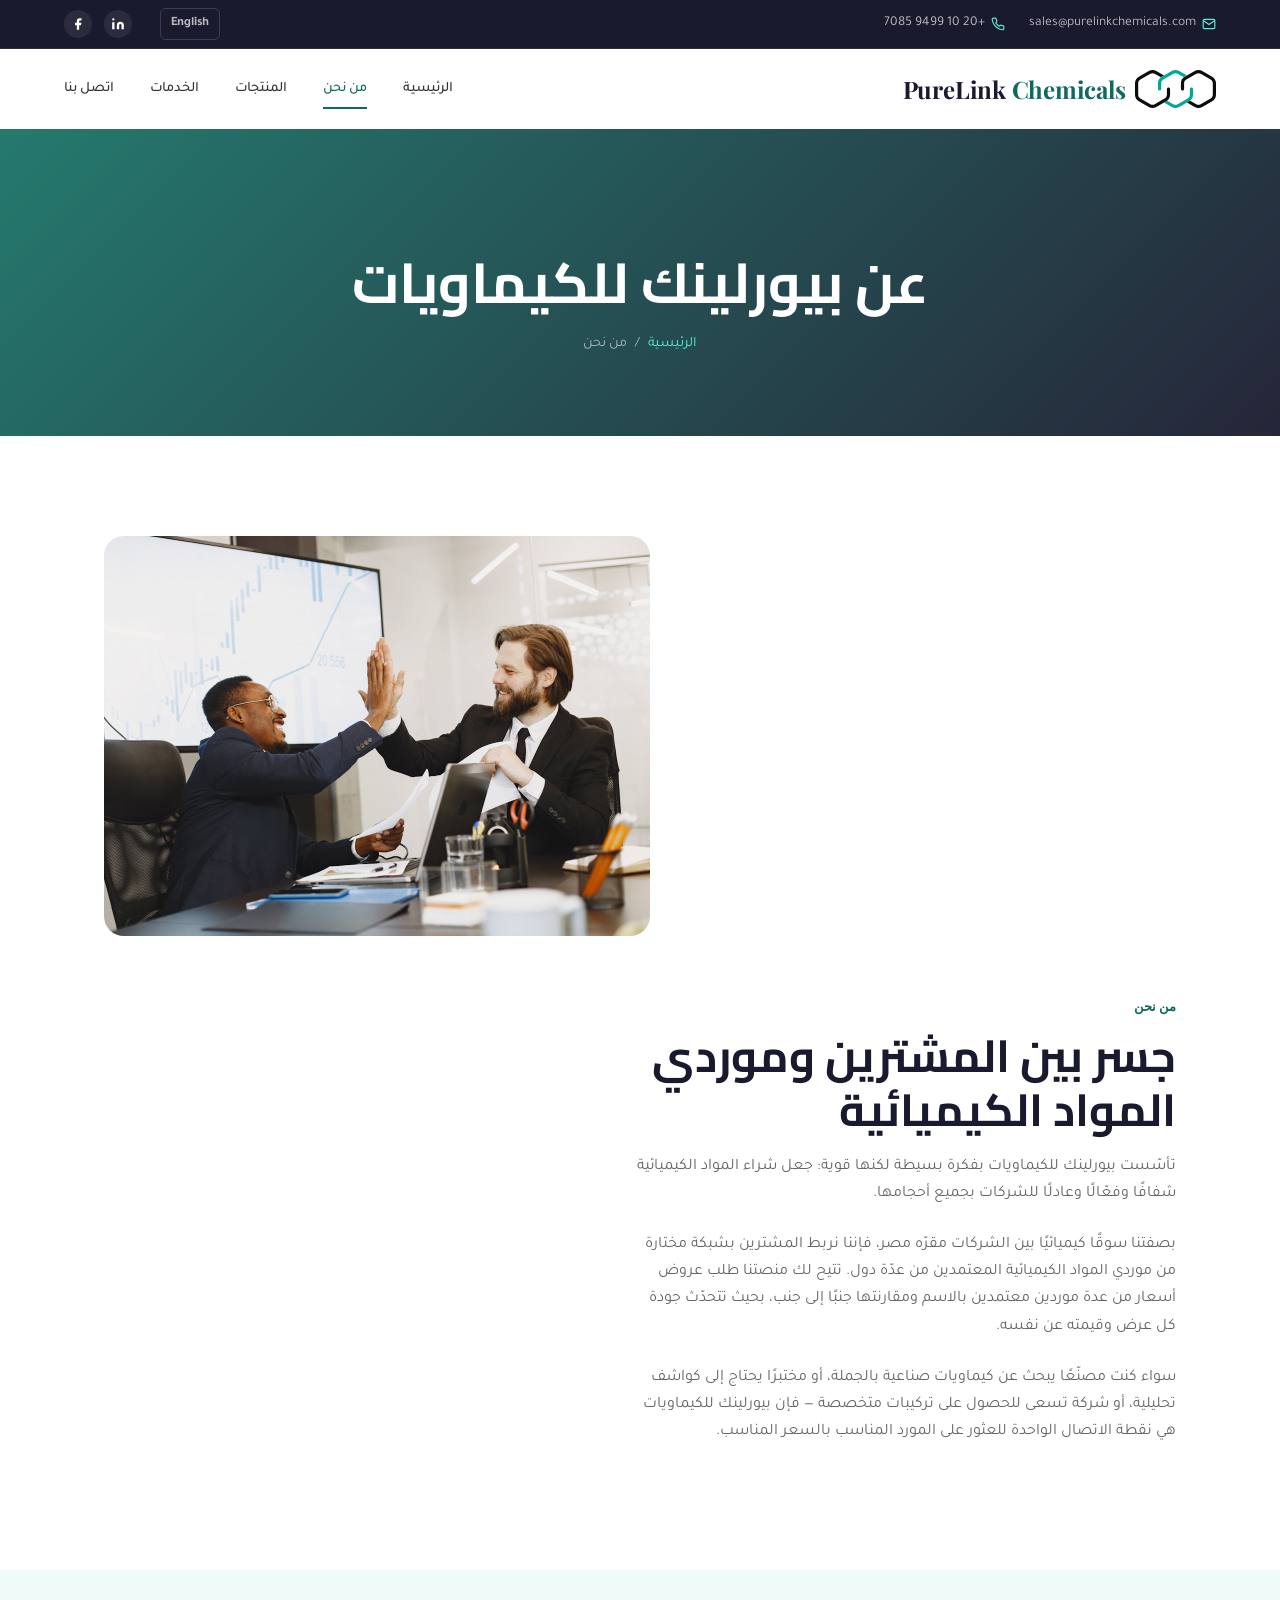
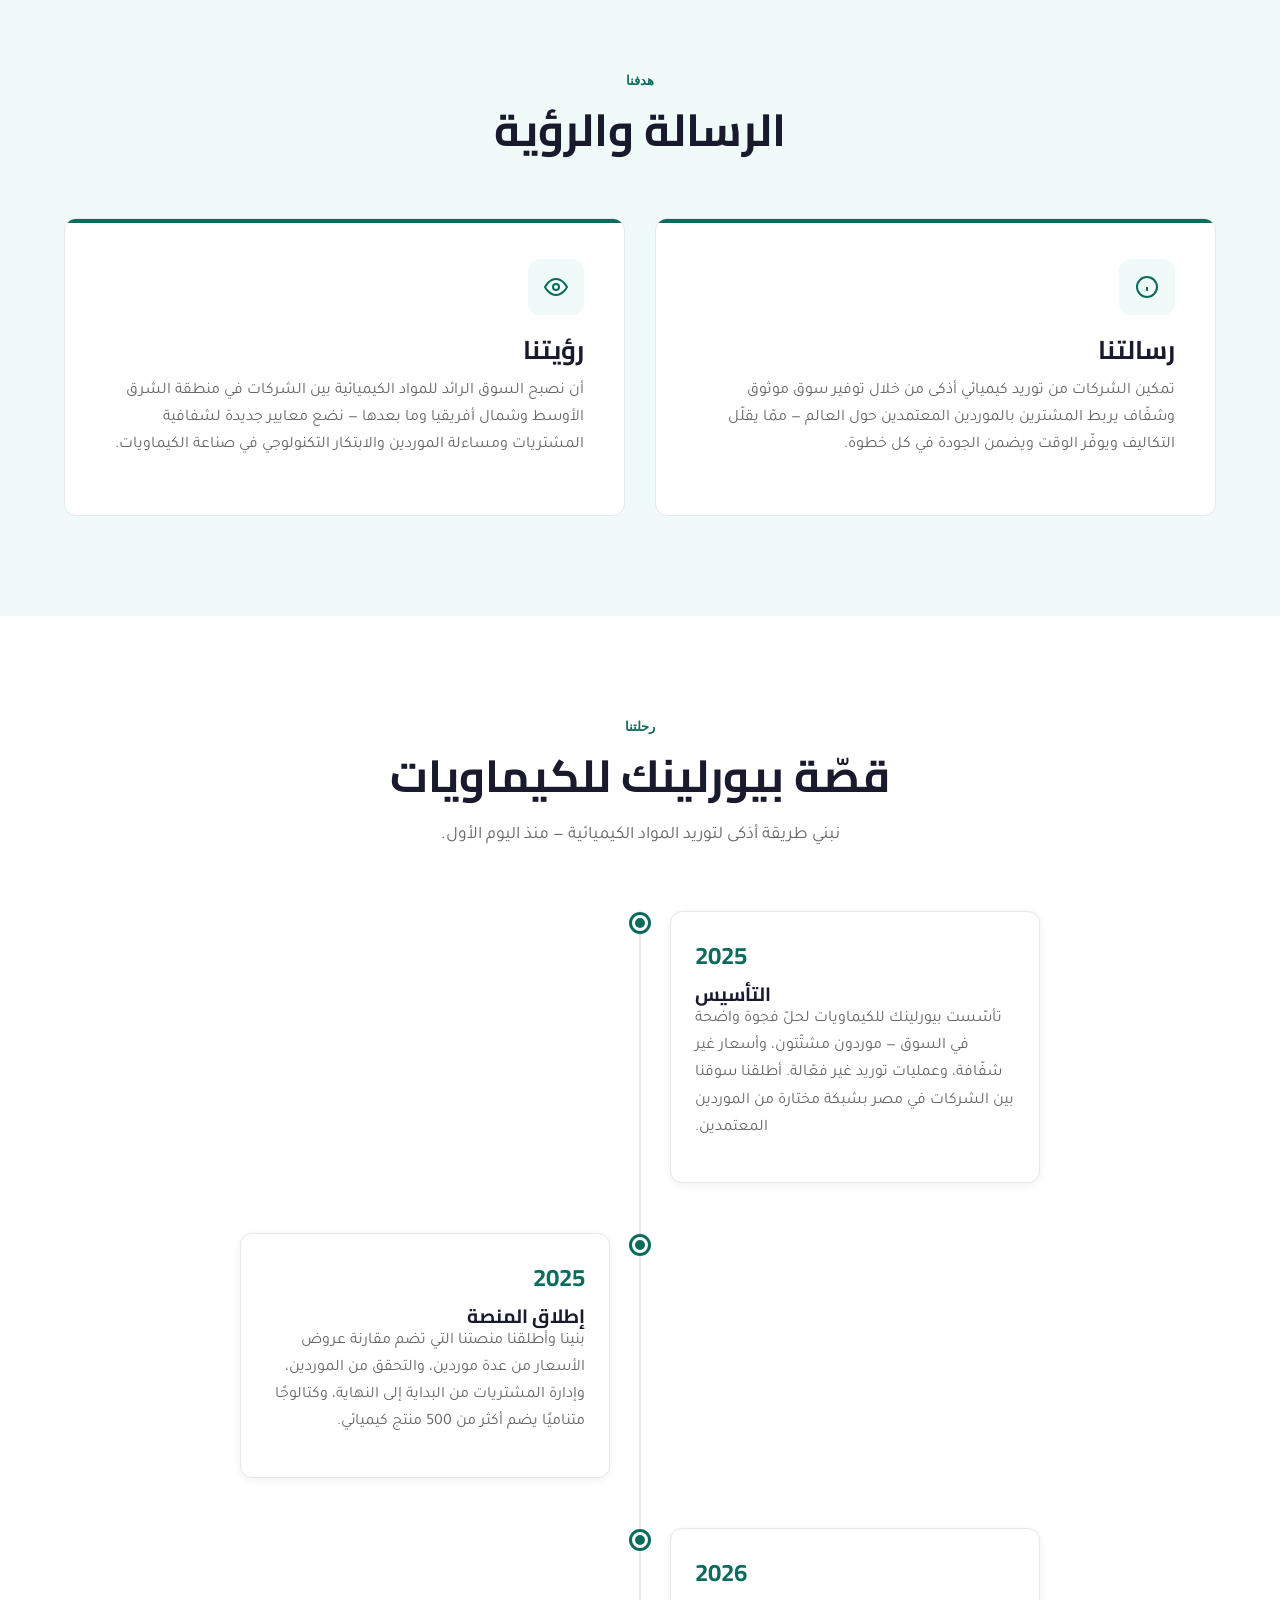
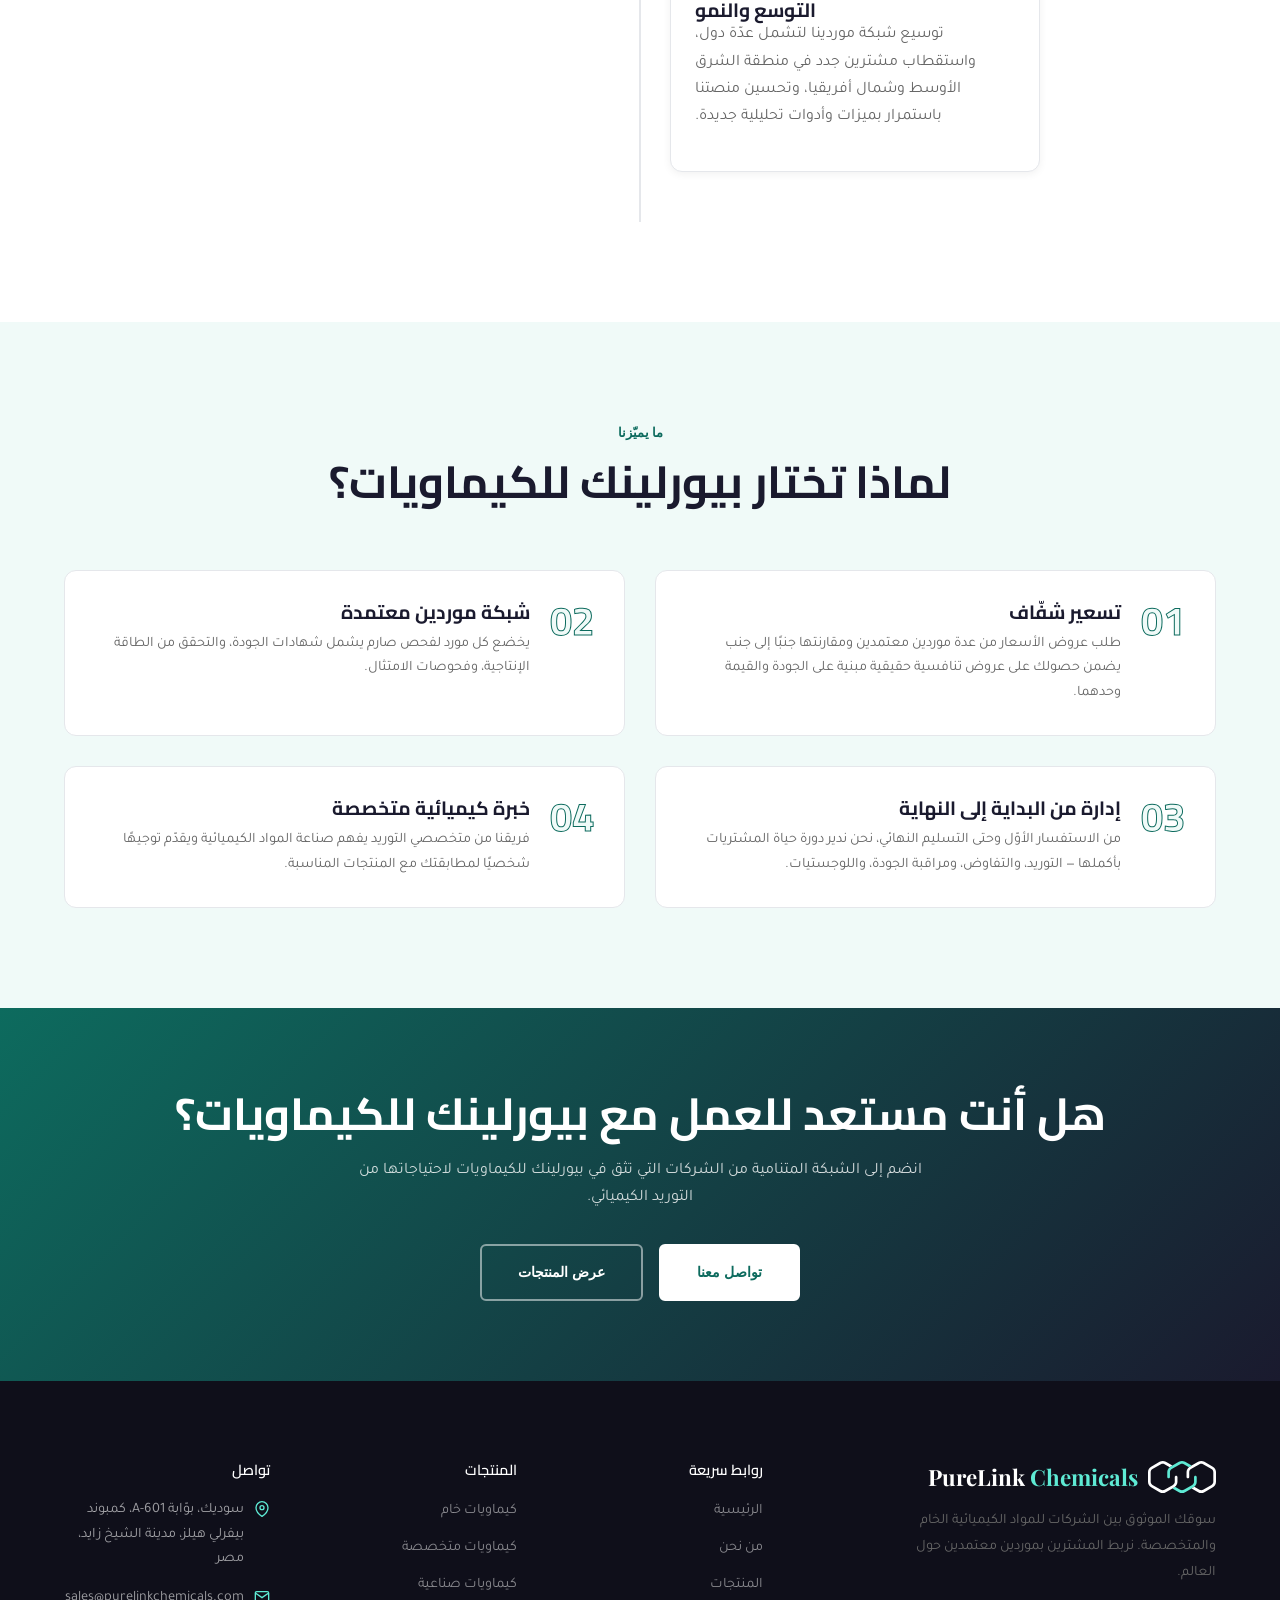
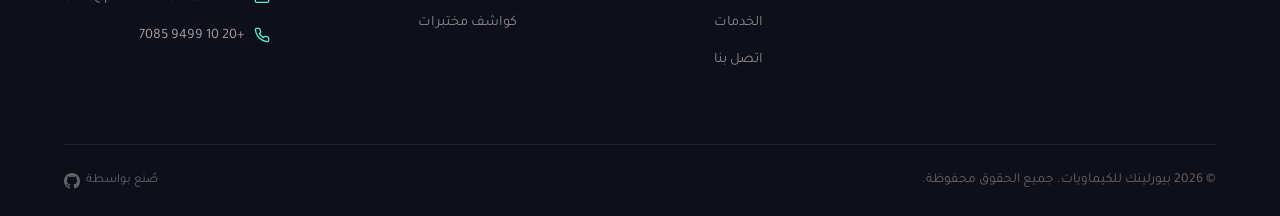
==== commit 271a8442: "Update marketing copy to remove double-blind bidding claims Supplier names are visible to buyers thr" ====
--- a/about-ar.html
+++ b/about-ar.html
@@ -12,9 +12,9 @@
   <link rel="stylesheet" href="css/style.css">
   <link rel="icon" type="image/svg+xml" href="images/logo.svg">
   <link rel="icon" type="image/png" href="images/favicon.png">
-  <link rel="alternate" hreflang="en" href="about.html">
-  <link rel="alternate" hreflang="ar" href="about-ar.html">
-  <link rel="alternate" hreflang="x-default" href="about.html">
+  <link rel="alternate" hreflang="en" href="/about">
+  <link rel="alternate" hreflang="ar" href="/about-ar">
+  <link rel="alternate" hreflang="x-default" href="/about">
 </head>
 <body>
 
@@ -32,7 +32,7 @@
         </div>
       </div>
       <div class="topbar__right">
-        <a href="about.html" class="topbar__lang" hreflang="en" lang="en">English</a>
+        <a href="/about" class="topbar__lang" hreflang="en" lang="en">English</a>
         <div class="topbar__social">
           <a href="#" aria-label="LinkedIn"><svg viewBox="0 0 24 24"><path d="M16 8a6 6 0 0 1 6 6v7h-4v-7a2 2 0 0 0-2-2 2 2 0 0 0-2 2v7h-4v-7a6 6 0 0 1 6-6z M2 9h4v12H2z M4 2a2 2 0 1 1 0 4 2 2 0 0 1 0-4z"/></svg></a>
           <a href="#" aria-label="Facebook"><svg viewBox="0 0 24 24"><path d="M18 2h-3a5 5 0 0 0-5 5v3H7v4h3v8h4v-8h3l1-4h-4V7a1 1 0 0 1 1-1h3z"/></svg></a>
@@ -44,16 +44,16 @@
   <!-- Header -->
   <header class="header">
     <div class="header__inner">
-      <a href="index-ar.html" class="header__logo">
+      <a href="/index-ar" class="header__logo">
         <img src="images/logo.svg" alt="PureLink Chemicals">
         <span class="header__logo-text">PureLink <span>Chemicals</span></span>
       </a>
       <nav class="nav" id="nav">
-        <a href="index-ar.html" class="nav__link">الرئيسية</a>
-        <a href="about-ar.html" class="nav__link nav__link--active">من نحن</a>
-        <a href="products-ar.html" class="nav__link">المنتجات</a>
-        <a href="services-ar.html" class="nav__link">الخدمات</a>
-        <a href="contact-ar.html" class="nav__link">اتصل بنا</a>
+        <a href="/index-ar" class="nav__link">الرئيسية</a>
+        <a href="/about-ar" class="nav__link nav__link--active">من نحن</a>
+        <a href="/products-ar" class="nav__link">المنتجات</a>
+        <a href="/services-ar" class="nav__link">الخدمات</a>
+        <a href="/contact-ar" class="nav__link">اتصل بنا</a>
       </nav>
       <button class="nav-toggle" aria-label="تبديل التنقل">
         <span></span><span></span><span></span>
@@ -66,7 +66,7 @@
     <div class="container">
       <h1 class="page-hero__title">عن بيورلينك للكيماويات</h1>
       <div class="page-hero__breadcrumb">
-        <a href="index-ar.html">الرئيسية</a>
+        <a href="/index-ar">الرئيسية</a>
         <span>/</span>
         <span>من نحن</span>
       </div>
@@ -83,7 +83,7 @@
           <span class="section-label">من نحن</span>
           <h2>جسر بين المشترين وموردي المواد الكيميائية</h2>
           <p>تأسّست بيورلينك للكيماويات بفكرة بسيطة لكنها قوية: جعل شراء المواد الكيميائية شفافًا وفعّالًا وعادلًا للشركات بجميع أحجامها.</p>
-          <p>بصفتنا سوقًا كيميائيًا بين الشركات مقرّه مصر، فإننا نربط المشترين بشبكة مختارة من موردي المواد الكيميائية المعتمدين من عدّة دول. تستخدم منصتنا نظام مزايدات مزدوج مغلق فريدًا يضمن تسعيرًا غير متحيّز، بحيث تتحدّث جودة كل عرض وقيمته عن نفسه.</p>
+          <p>بصفتنا سوقًا كيميائيًا بين الشركات مقرّه مصر، فإننا نربط المشترين بشبكة مختارة من موردي المواد الكيميائية المعتمدين من عدّة دول. تتيح لك منصتنا طلب عروض أسعار من عدة موردين معتمدين بالاسم ومقارنتها جنبًا إلى جنب، بحيث تتحدّث جودة كل عرض وقيمته عن نفسه.</p>
           <p>سواء كنت مصنّعًا يبحث عن كيماويات صناعية بالجملة، أو مختبرًا يحتاج إلى كواشف تحليلية، أو شركة تسعى للحصول على تركيبات متخصصة — فإن بيورلينك للكيماويات هي نقطة الاتصال الواحدة للعثور على المورد المناسب بالسعر المناسب.</p>
         </div>
       </div>
@@ -140,7 +140,7 @@
           <div class="timeline__content">
             <div class="timeline__year">2025</div>
             <h4>إطلاق المنصة</h4>
-            <p>بنينا وأطلقنا منصتنا التي تضم نظام مزايدات مزدوج مغلق، والتحقق من الموردين، وإدارة المشتريات من البداية إلى النهاية، وكتالوجًا متناميًا يضم أكثر من 500 منتج كيميائي.</p>
+            <p>بنينا وأطلقنا منصتنا التي تضم مقارنة عروض الأسعار من عدة موردين، والتحقق من الموردين، وإدارة المشتريات من البداية إلى النهاية، وكتالوجًا متناميًا يضم أكثر من 500 منتج كيميائي.</p>
           </div>
         </div>
 
@@ -169,7 +169,7 @@
           <div class="why-card__number">01</div>
           <div>
             <h4>تسعير شفّاف</h4>
-            <p>نظام المزايدات المزدوج المغلق لدينا يقضي على التحيّز ويضمن حصولك على عروض تنافسية حقيقية مبنية على الجودة والقيمة وحدهما.</p>
+            <p>طلب عروض الأسعار من عدة موردين معتمدين ومقارنتها جنبًا إلى جنب يضمن حصولك على عروض تنافسية حقيقية مبنية على الجودة والقيمة وحدهما.</p>
           </div>
         </div>
         <div class="why-card reveal">
@@ -203,8 +203,8 @@
       <h2>هل أنت مستعد للعمل مع بيورلينك للكيماويات؟</h2>
       <p>انضم إلى الشبكة المتنامية من الشركات التي تثق في بيورلينك للكيماويات لاحتياجاتها من التوريد الكيميائي.</p>
       <div style="display: flex; gap: 16px; justify-content: center; flex-wrap: wrap;">
-        <a href="contact-ar.html" class="btn btn--white">تواصل معنا</a>
-        <a href="products-ar.html" class="btn btn--outline-white">عرض المنتجات</a>
+        <a href="/contact-ar" class="btn btn--white">تواصل معنا</a>
+        <a href="/products-ar" class="btn btn--outline-white">عرض المنتجات</a>
       </div>
     </div>
   </section>
@@ -223,20 +223,20 @@
         <div>
           <h4 class="footer__title">روابط سريعة</h4>
           <ul class="footer__links">
-            <li><a href="index-ar.html">الرئيسية</a></li>
-            <li><a href="about-ar.html">من نحن</a></li>
-            <li><a href="products-ar.html">المنتجات</a></li>
-            <li><a href="services-ar.html">الخدمات</a></li>
-            <li><a href="contact-ar.html">اتصل بنا</a></li>
+            <li><a href="/index-ar">الرئيسية</a></li>
+            <li><a href="/about-ar">من نحن</a></li>
+            <li><a href="/products-ar">المنتجات</a></li>
+            <li><a href="/services-ar">الخدمات</a></li>
+            <li><a href="/contact-ar">اتصل بنا</a></li>
           </ul>
         </div>
         <div>
           <h4 class="footer__title">المنتجات</h4>
           <ul class="footer__links">
-            <li><a href="products-ar.html">كيماويات خام</a></li>
-            <li><a href="products-ar.html">كيماويات متخصصة</a></li>
-            <li><a href="products-ar.html">كيماويات صناعية</a></li>
-            <li><a href="products-ar.html">كواشف مختبرات</a></li>
+            <li><a href="/products-ar">كيماويات خام</a></li>
+            <li><a href="/products-ar">كيماويات متخصصة</a></li>
+            <li><a href="/products-ar">كيماويات صناعية</a></li>
+            <li><a href="/products-ar">كواشف مختبرات</a></li>
           </ul>
         </div>
         <div>
@@ -267,5 +267,6 @@
   </button>
 
   <script src="js/main.js"></script>
+  <script src="js/support-chat.js" defer></script>
 </body>
 </html>
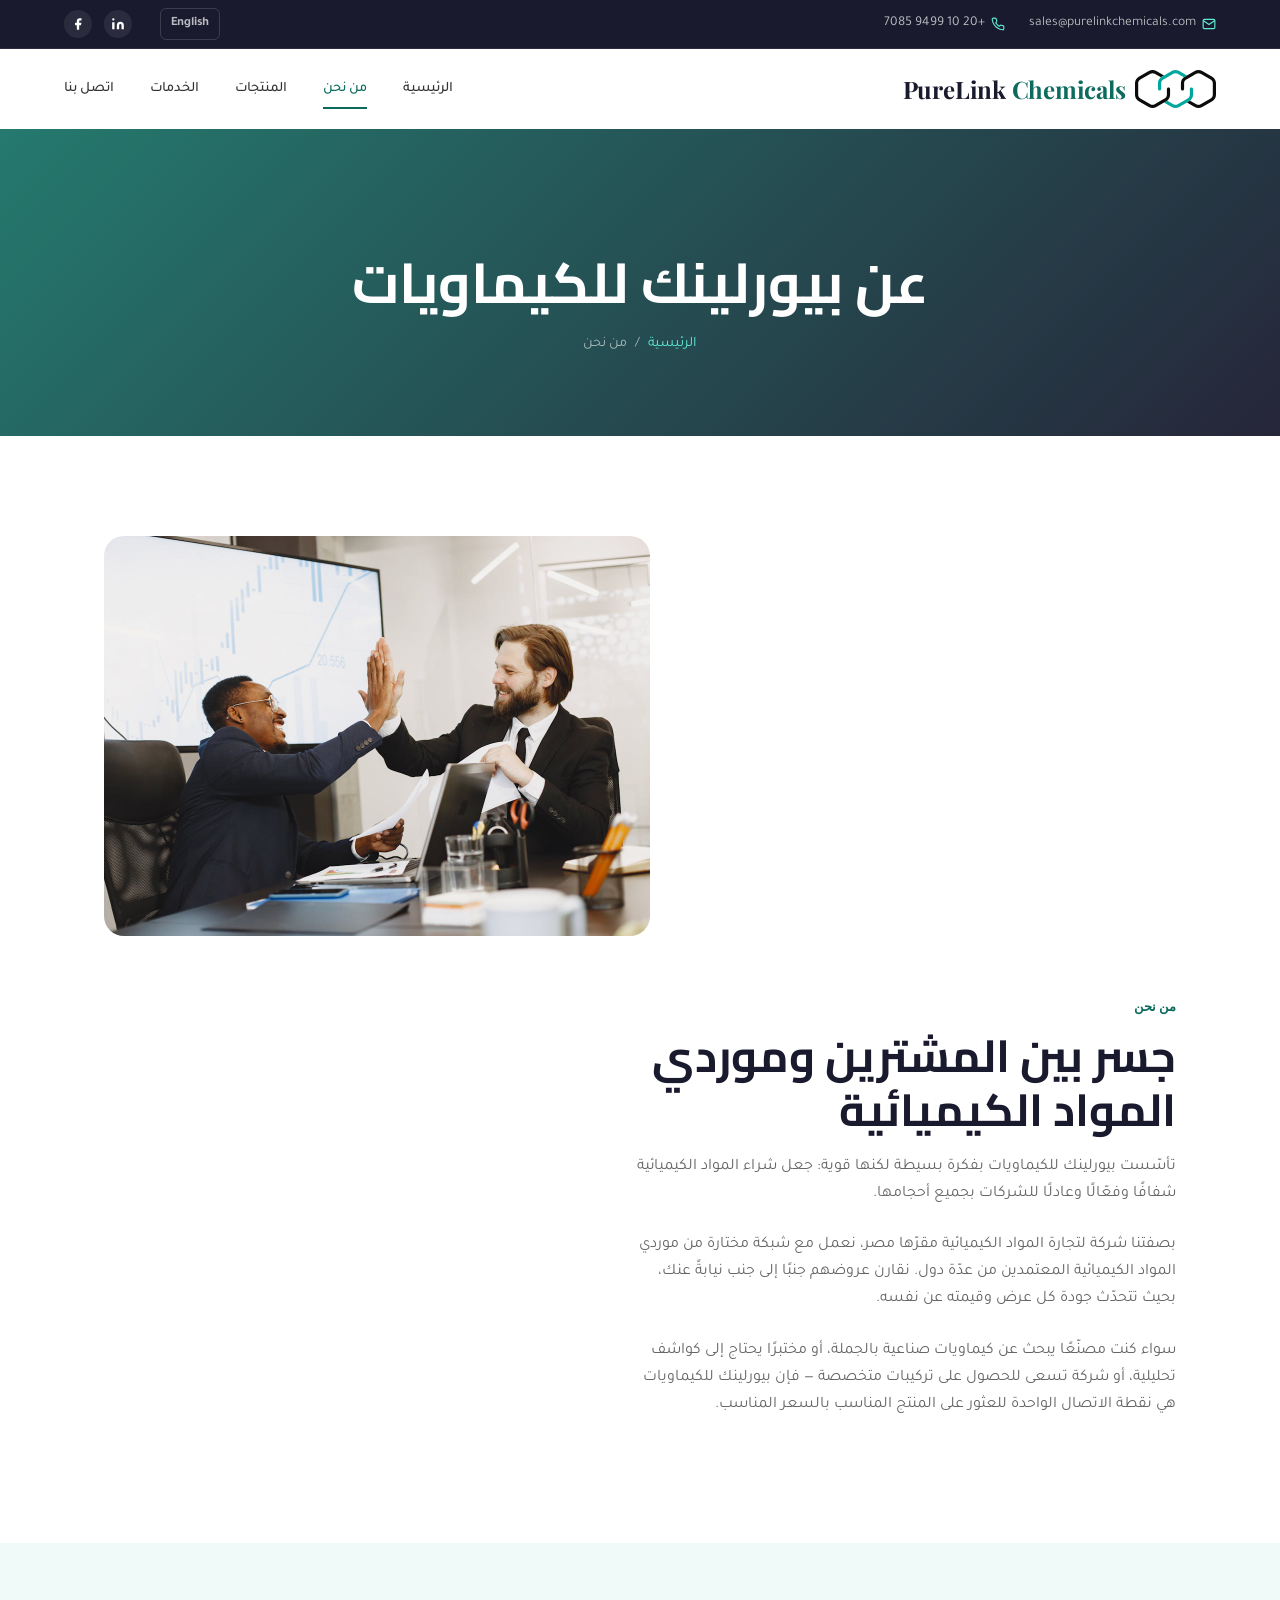
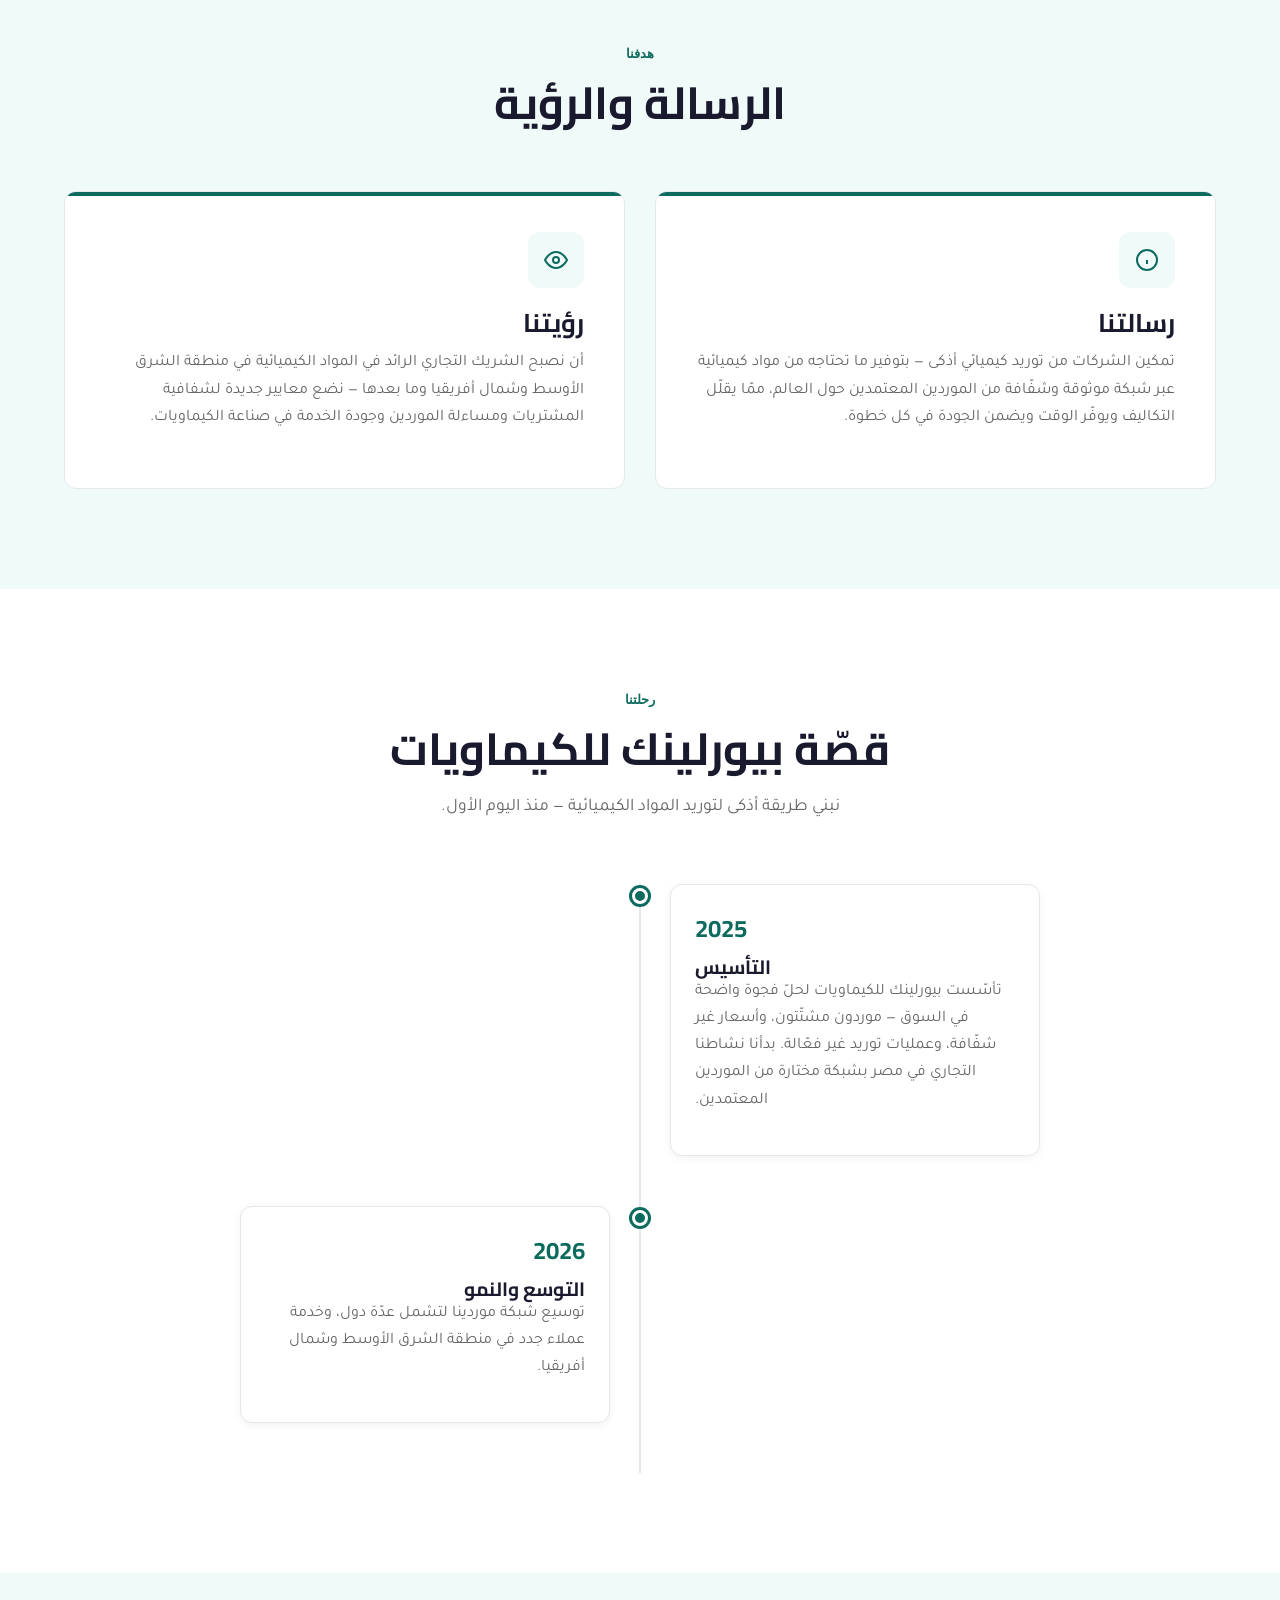
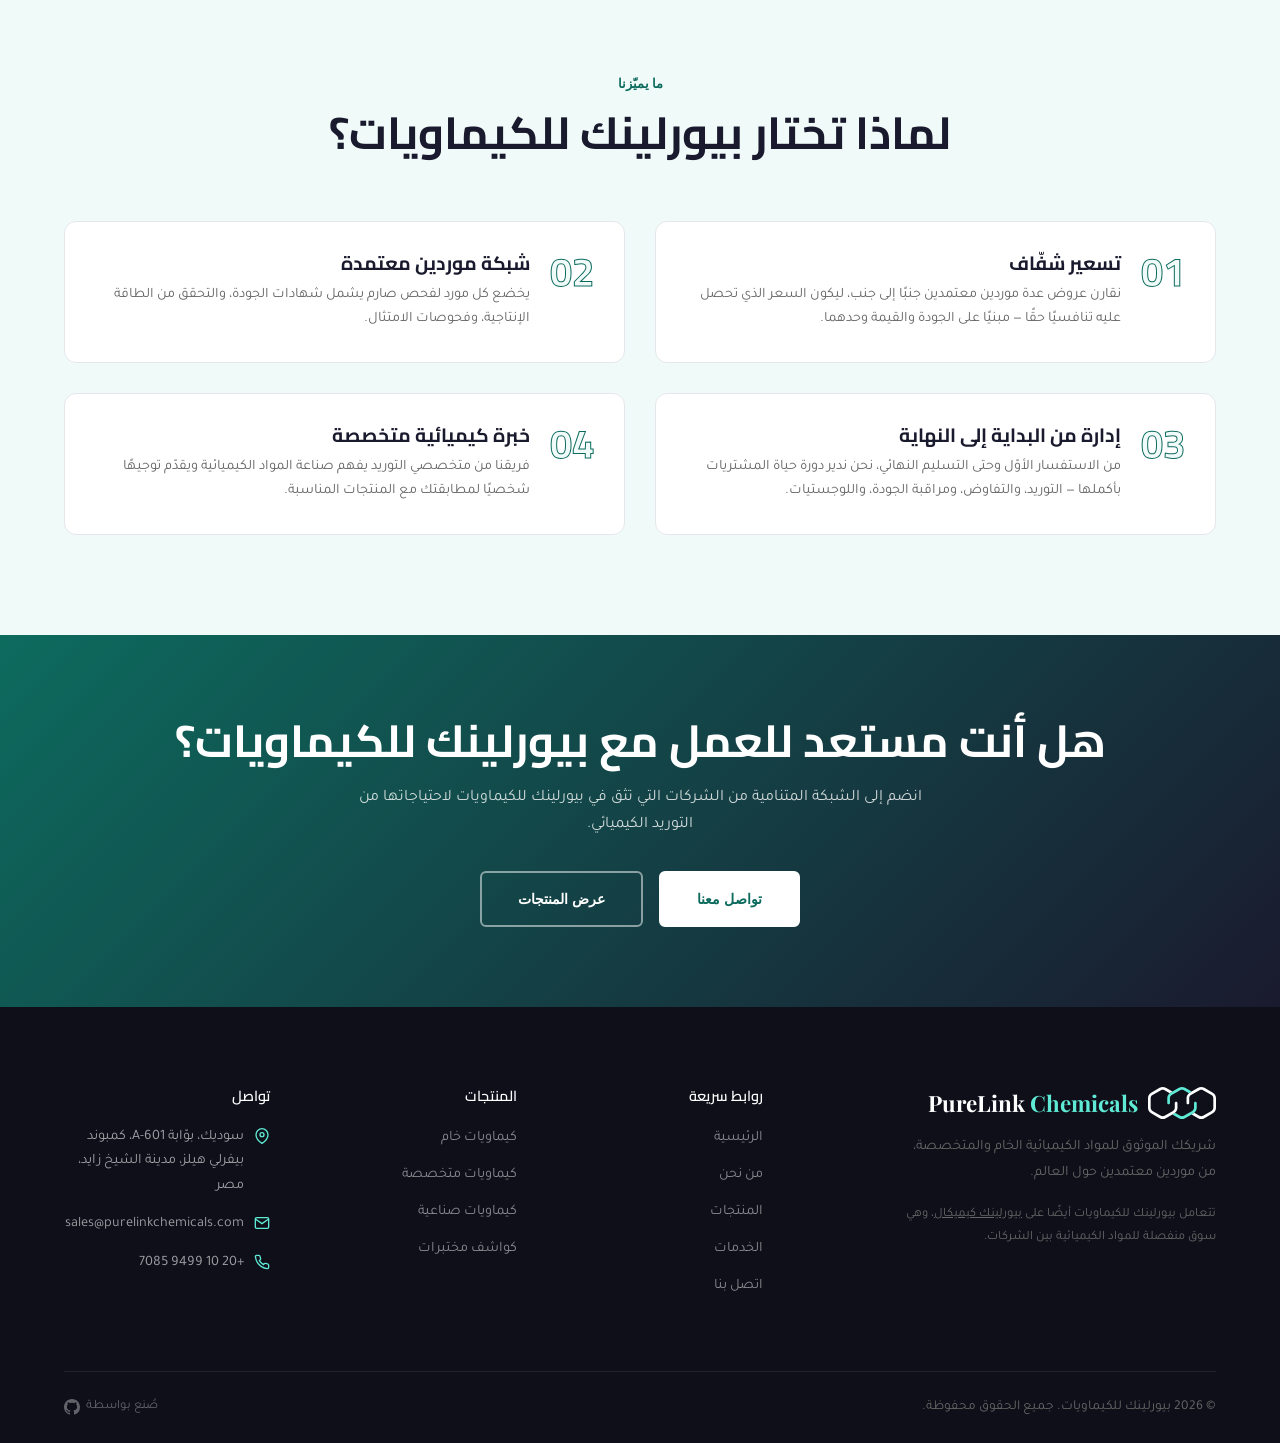
==== commit 457e30e2: "Present PureLink Chemicals as a trading company, separate from the Purelink Chemical marketplace The" ====
--- a/about-ar.html
+++ b/about-ar.html
@@ -3,7 +3,7 @@
 <head>
   <meta charset="UTF-8">
   <meta name="viewport" content="width=device-width, initial-scale=1.0">
-  <meta name="description" content="عن بيورلينك للكيماويات - تعرّف على مهمّتنا ورؤيتنا ورحلتنا كسوق رائد للمواد الكيميائية بين الشركات.">
+  <meta name="description" content="عن بيورلينك للكيماويات - تعرّف على مهمّتنا ورؤيتنا ورحلتنا كشركة لتجارة المواد الكيميائية.">
   <title>من نحن | بيورلينك للكيماويات</title>
   <link rel="preconnect" href="https://fonts.googleapis.com">
   <link rel="preconnect" href="https://fonts.gstatic.com" crossorigin>
@@ -83,8 +83,8 @@
           <span class="section-label">من نحن</span>
           <h2>جسر بين المشترين وموردي المواد الكيميائية</h2>
           <p>تأسّست بيورلينك للكيماويات بفكرة بسيطة لكنها قوية: جعل شراء المواد الكيميائية شفافًا وفعّالًا وعادلًا للشركات بجميع أحجامها.</p>
-          <p>بصفتنا سوقًا كيميائيًا بين الشركات مقرّه مصر، فإننا نربط المشترين بشبكة مختارة من موردي المواد الكيميائية المعتمدين من عدّة دول. تتيح لك منصتنا طلب عروض أسعار من عدة موردين معتمدين بالاسم ومقارنتها جنبًا إلى جنب، بحيث تتحدّث جودة كل عرض وقيمته عن نفسه.</p>
-          <p>سواء كنت مصنّعًا يبحث عن كيماويات صناعية بالجملة، أو مختبرًا يحتاج إلى كواشف تحليلية، أو شركة تسعى للحصول على تركيبات متخصصة — فإن بيورلينك للكيماويات هي نقطة الاتصال الواحدة للعثور على المورد المناسب بالسعر المناسب.</p>
+          <p>بصفتنا شركة لتجارة المواد الكيميائية مقرّها مصر، نعمل مع شبكة مختارة من موردي المواد الكيميائية المعتمدين من عدّة دول. نقارن عروضهم جنبًا إلى جنب نيابةً عنك، بحيث تتحدّث جودة كل عرض وقيمته عن نفسه.</p>
+          <p>سواء كنت مصنّعًا يبحث عن كيماويات صناعية بالجملة، أو مختبرًا يحتاج إلى كواشف تحليلية، أو شركة تسعى للحصول على تركيبات متخصصة — فإن بيورلينك للكيماويات هي نقطة الاتصال الواحدة للعثور على المنتج المناسب بالسعر المناسب.</p>
         </div>
       </div>
     </div>
@@ -103,14 +103,14 @@
             <svg viewBox="0 0 24 24" fill="none" stroke-width="2"><circle cx="12" cy="12" r="10"/><path d="M12 16v-4"/><path d="M12 8h.01"/></svg>
           </div>
           <h3>رسالتنا</h3>
-          <p>تمكين الشركات من توريد كيميائي أذكى من خلال توفير سوق موثوق وشفّاف يربط المشترين بالموردين المعتمدين حول العالم — ممّا يقلّل التكاليف ويوفّر الوقت ويضمن الجودة في كل خطوة.</p>
+          <p>تمكين الشركات من توريد كيميائي أذكى — بتوفير ما تحتاجه من مواد كيميائية عبر شبكة موثوقة وشفّافة من الموردين المعتمدين حول العالم، ممّا يقلّل التكاليف ويوفّر الوقت ويضمن الجودة في كل خطوة.</p>
         </div>
         <div class="mv-card reveal">
           <div class="mv-card__icon">
             <svg viewBox="0 0 24 24" fill="none" stroke-width="2"><path d="M1 12s4-8 11-8 11 8 11 8-4 8-11 8-11-8-11-8z"/><circle cx="12" cy="12" r="3"/></svg>
           </div>
           <h3>رؤيتنا</h3>
-          <p>أن نصبح السوق الرائد للمواد الكيميائية بين الشركات في منطقة الشرق الأوسط وشمال أفريقيا وما بعدها — نضع معايير جديدة لشفافية المشتريات ومساءلة الموردين والابتكار التكنولوجي في صناعة الكيماويات.</p>
+          <p>أن نصبح الشريك التجاري الرائد في المواد الكيميائية في منطقة الشرق الأوسط وشمال أفريقيا وما بعدها — نضع معايير جديدة لشفافية المشتريات ومساءلة الموردين وجودة الخدمة في صناعة الكيماويات.</p>
         </div>
       </div>
     </div>
@@ -131,25 +131,17 @@
           <div class="timeline__content">
             <div class="timeline__year">2025</div>
             <h4>التأسيس</h4>
-            <p>تأسّست بيورلينك للكيماويات لحلّ فجوة واضحة في السوق — موردون مشتّتون، وأسعار غير شفّافة، وعمليات توريد غير فعّالة. أطلقنا سوقنا بين الشركات في مصر بشبكة مختارة من الموردين المعتمدين.</p>
-          </div>
-        </div>
-
-        <div class="timeline__item reveal">
-          <div class="timeline__dot"></div>
-          <div class="timeline__content">
-            <div class="timeline__year">2025</div>
-            <h4>إطلاق المنصة</h4>
-            <p>بنينا وأطلقنا منصتنا التي تضم مقارنة عروض الأسعار من عدة موردين، والتحقق من الموردين، وإدارة المشتريات من البداية إلى النهاية، وكتالوجًا متناميًا يضم أكثر من 500 منتج كيميائي.</p>
-          </div>
-        </div>
+            <p>تأسّست بيورلينك للكيماويات لحلّ فجوة واضحة في السوق — موردون مشتّتون، وأسعار غير شفّافة، وعمليات توريد غير فعّالة. بدأنا نشاطنا التجاري في مصر بشبكة مختارة من الموردين المعتمدين.</p>
+          </div>
+        </div>
+
 
         <div class="timeline__item reveal">
           <div class="timeline__dot"></div>
           <div class="timeline__content">
             <div class="timeline__year">2026</div>
             <h4>التوسع والنمو</h4>
-            <p>توسيع شبكة موردينا لتشمل عدّة دول، واستقطاب مشترين جدد في منطقة الشرق الأوسط وشمال أفريقيا، وتحسين منصتنا باستمرار بميزات وأدوات تحليلية جديدة.</p>
+            <p>توسيع شبكة موردينا لتشمل عدّة دول، وخدمة عملاء جدد في منطقة الشرق الأوسط وشمال أفريقيا.</p>
           </div>
         </div>
       </div>
@@ -169,7 +161,7 @@
           <div class="why-card__number">01</div>
           <div>
             <h4>تسعير شفّاف</h4>
-            <p>طلب عروض الأسعار من عدة موردين معتمدين ومقارنتها جنبًا إلى جنب يضمن حصولك على عروض تنافسية حقيقية مبنية على الجودة والقيمة وحدهما.</p>
+            <p>نقارن عروض عدة موردين معتمدين جنبًا إلى جنب، ليكون السعر الذي تحصل عليه تنافسيًا حقًا — مبنيًا على الجودة والقيمة وحدهما.</p>
           </div>
         </div>
         <div class="why-card reveal">
@@ -218,7 +210,8 @@
             <img src="images/logo-white.svg" alt="PureLink Chemicals">
             <div class="footer__logo-text">PureLink <span>Chemicals</span></div>
           </div>
-          <p class="footer__brand-text">سوقك الموثوق بين الشركات للمواد الكيميائية الخام والمتخصصة. نربط المشترين بموردين معتمدين حول العالم.</p>
+          <p class="footer__brand-text">شريكك الموثوق للمواد الكيميائية الخام والمتخصصة، من موردين معتمدين حول العالم.</p>
+          <p class="footer__brand-text" style="margin-top: 12px; font-size: 0.8rem;">تتعامل بيورلينك للكيماويات أيضًا على <a href="https://purelinkchemical.com/" target="_blank" rel="noopener" style="color: inherit; text-decoration: underline;">بيورلينك كيميكال</a>، وهي سوق منفصلة للمواد الكيميائية بين الشركات.</p>
         </div>
         <div>
           <h4 class="footer__title">روابط سريعة</h4>
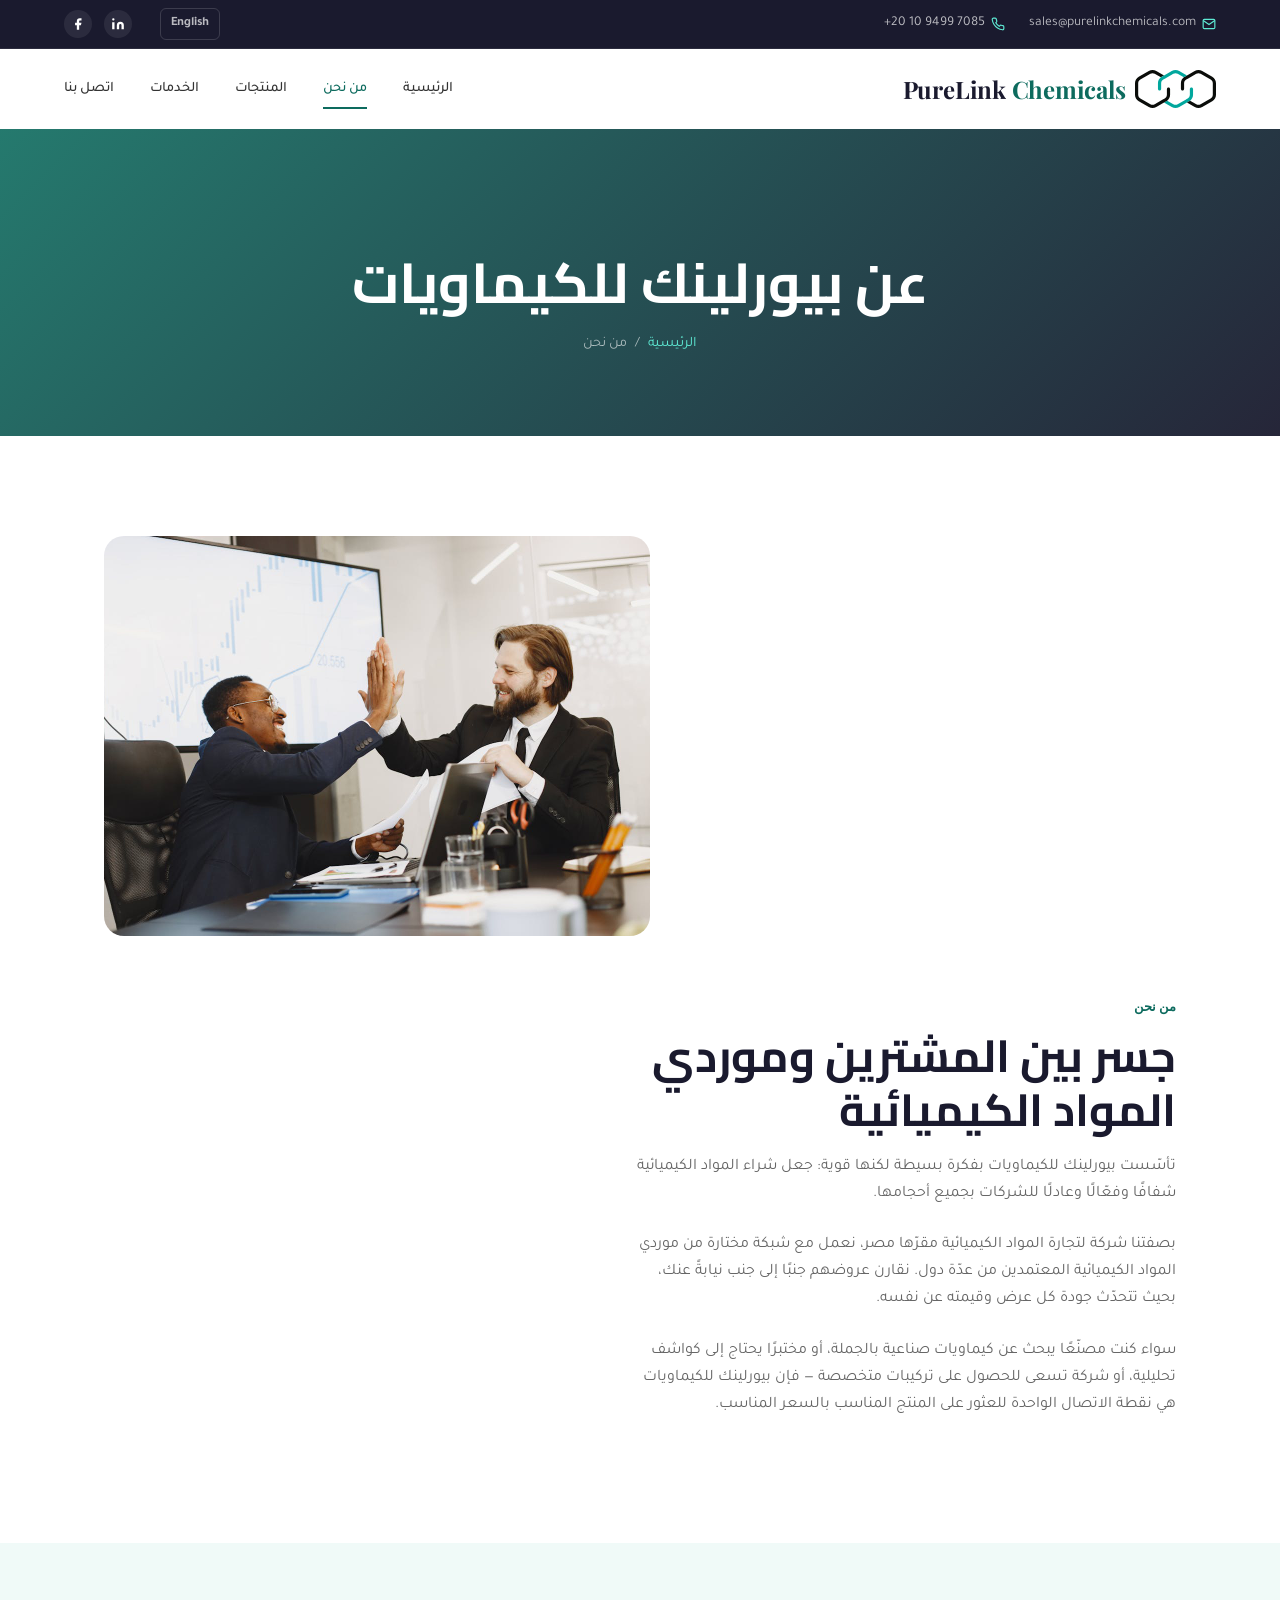
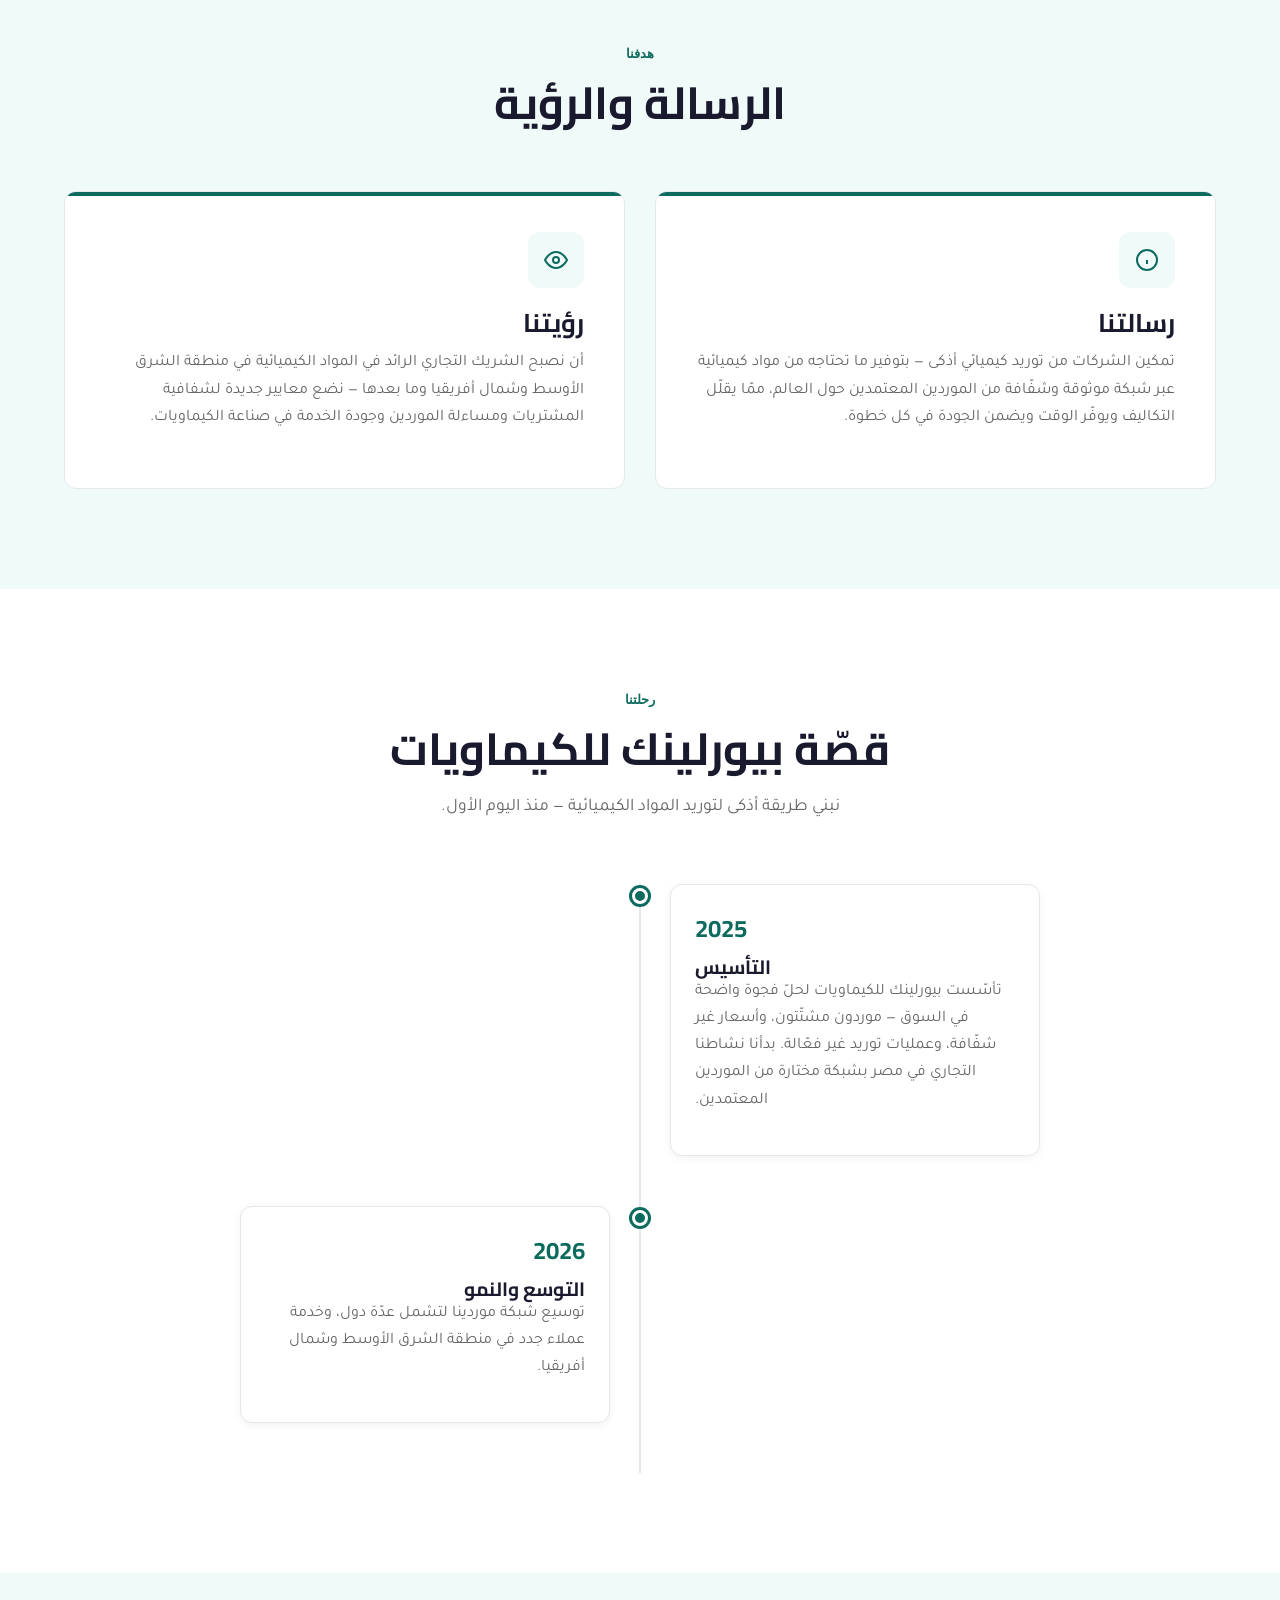
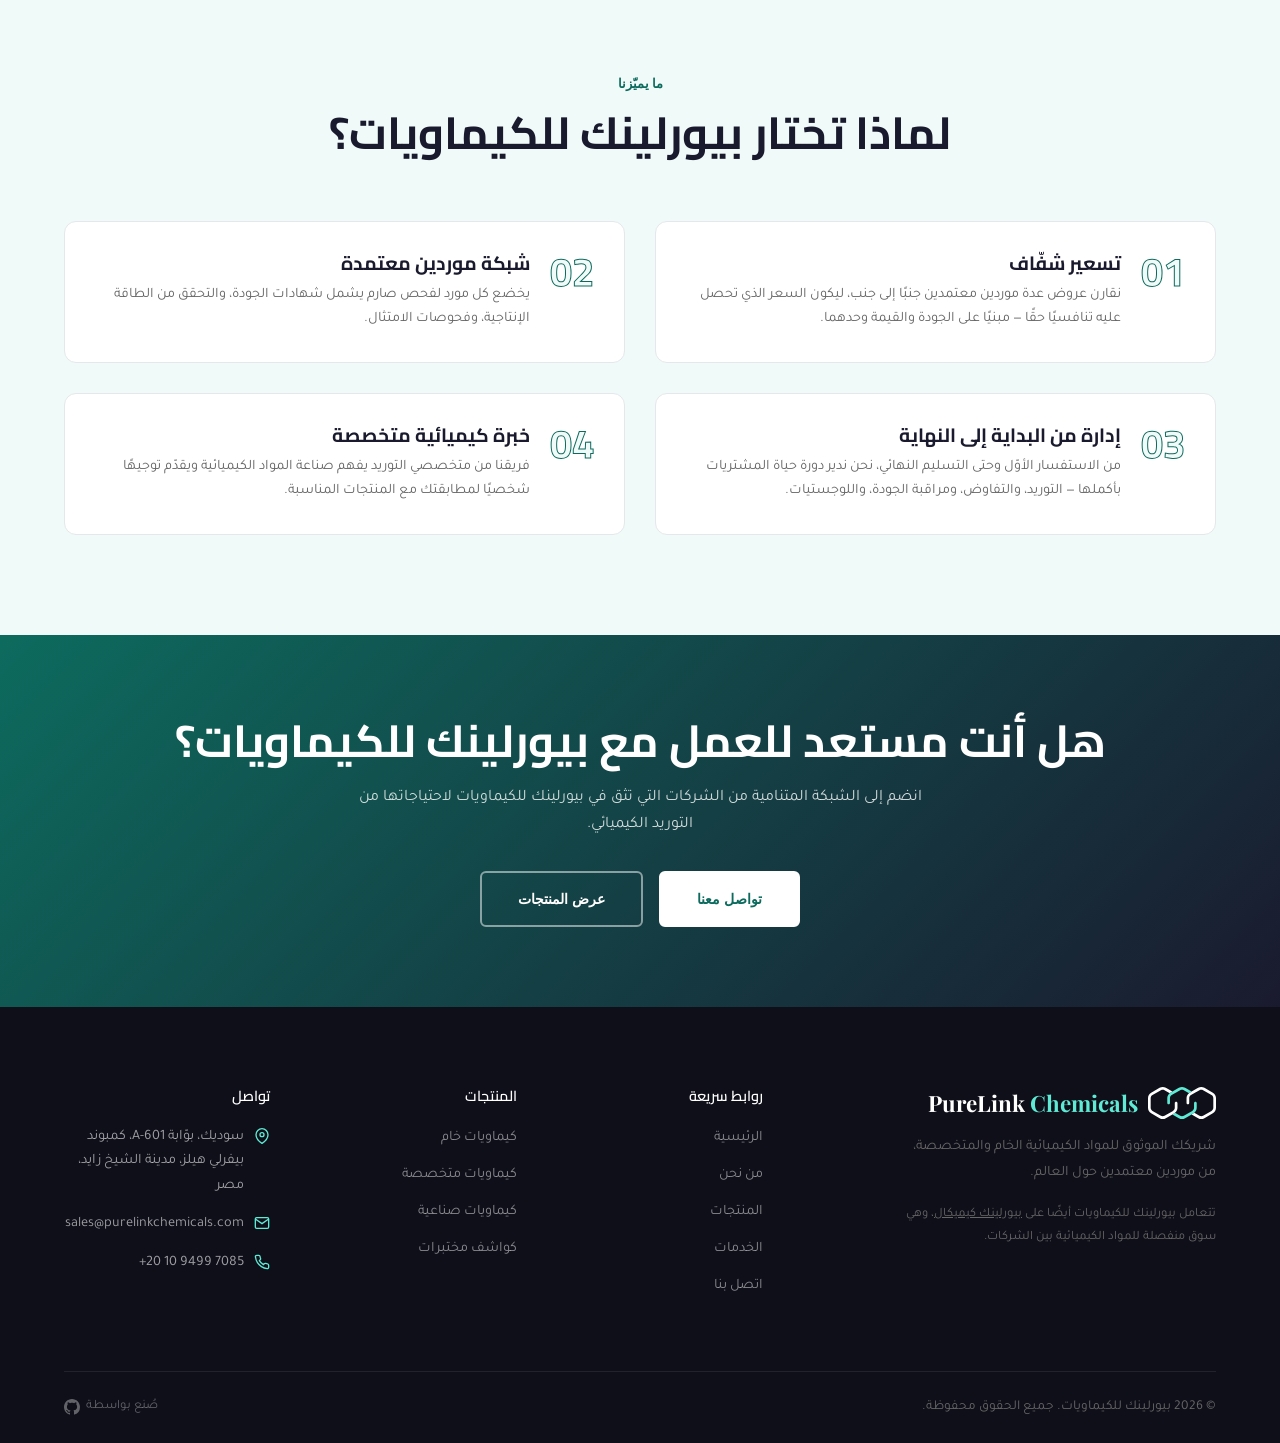
==== commit 6a3591b3: "Show phone numbers left-to-right on Arabic pages In right-to-left text the browser reordered the gro" ====
--- a/about-ar.html
+++ b/about-ar.html
@@ -28,7 +28,7 @@
         </div>
         <div class="topbar__item">
           <svg viewBox="0 0 24 24" fill="none" stroke="currentColor" stroke-width="2"><path d="M22 16.92v3a2 2 0 0 1-2.18 2 19.79 19.79 0 0 1-8.63-3.07 19.5 19.5 0 0 1-6-6 19.79 19.79 0 0 1-3.07-8.67A2 2 0 0 1 4.11 2h3a2 2 0 0 1 2 1.72c.127.96.361 1.903.7 2.81a2 2 0 0 1-.45 2.11L8.09 9.91a16 16 0 0 0 6 6l1.27-1.27a2 2 0 0 1 2.11-.45c.907.339 1.85.573 2.81.7A2 2 0 0 1 22 16.92z"/></svg>
-          <a href="tel:+201094997085">+20 10 9499 7085</a>
+          <a href="tel:+201094997085" dir="ltr">+20 10 9499 7085</a>
         </div>
       </div>
       <div class="topbar__right">
@@ -244,7 +244,7 @@
           </div>
           <div class="footer__contact-item">
             <svg viewBox="0 0 24 24" fill="none" stroke-width="2"><path d="M22 16.92v3a2 2 0 0 1-2.18 2 19.79 19.79 0 0 1-8.63-3.07 19.5 19.5 0 0 1-6-6 19.79 19.79 0 0 1-3.07-8.67A2 2 0 0 1 4.11 2h3a2 2 0 0 1 2 1.72c.127.96.361 1.903.7 2.81a2 2 0 0 1-.45 2.11L8.09 9.91a16 16 0 0 0 6 6l1.27-1.27a2 2 0 0 1 2.11-.45c.907.339 1.85.573 2.81.7A2 2 0 0 1 22 16.92z"/></svg>
-            <a href="tel:+201094997085">+20 10 9499 7085</a>
+            <a href="tel:+201094997085" dir="ltr">+20 10 9499 7085</a>
           </div>
         </div>
       </div>
